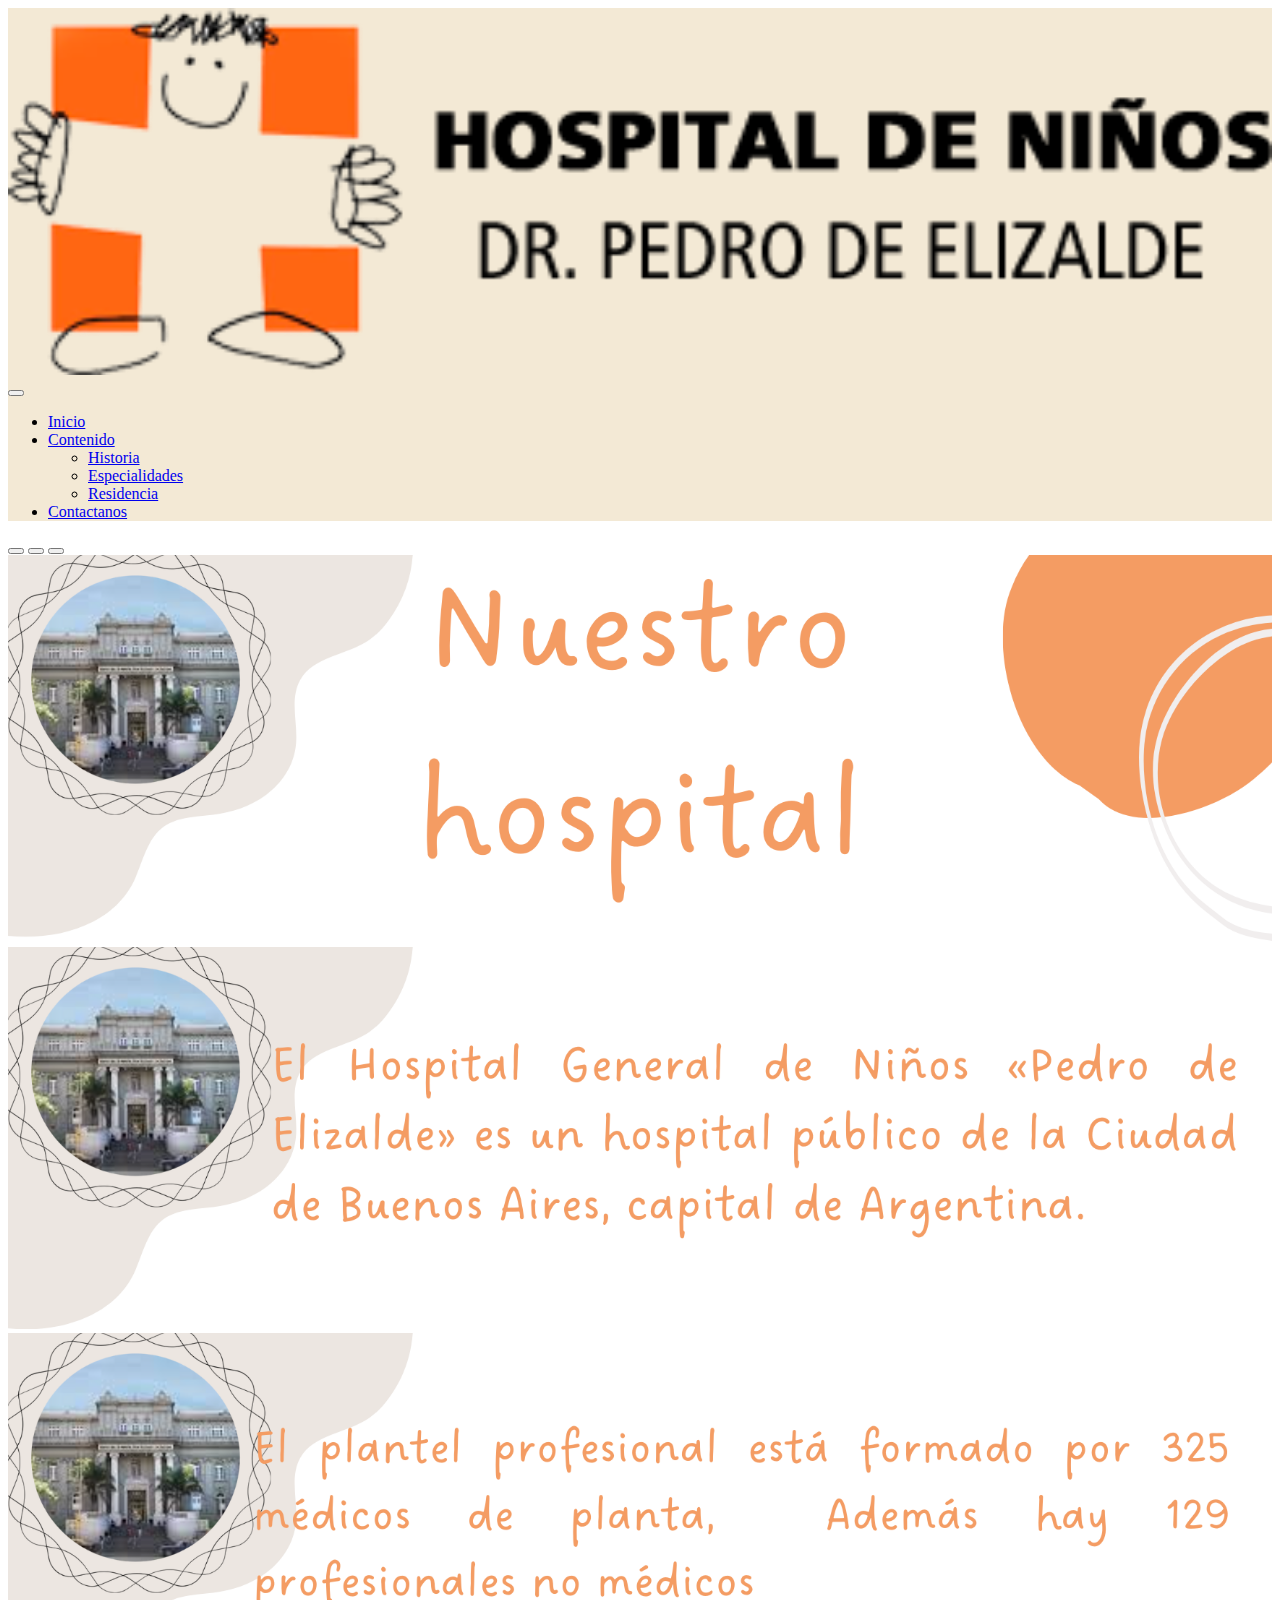
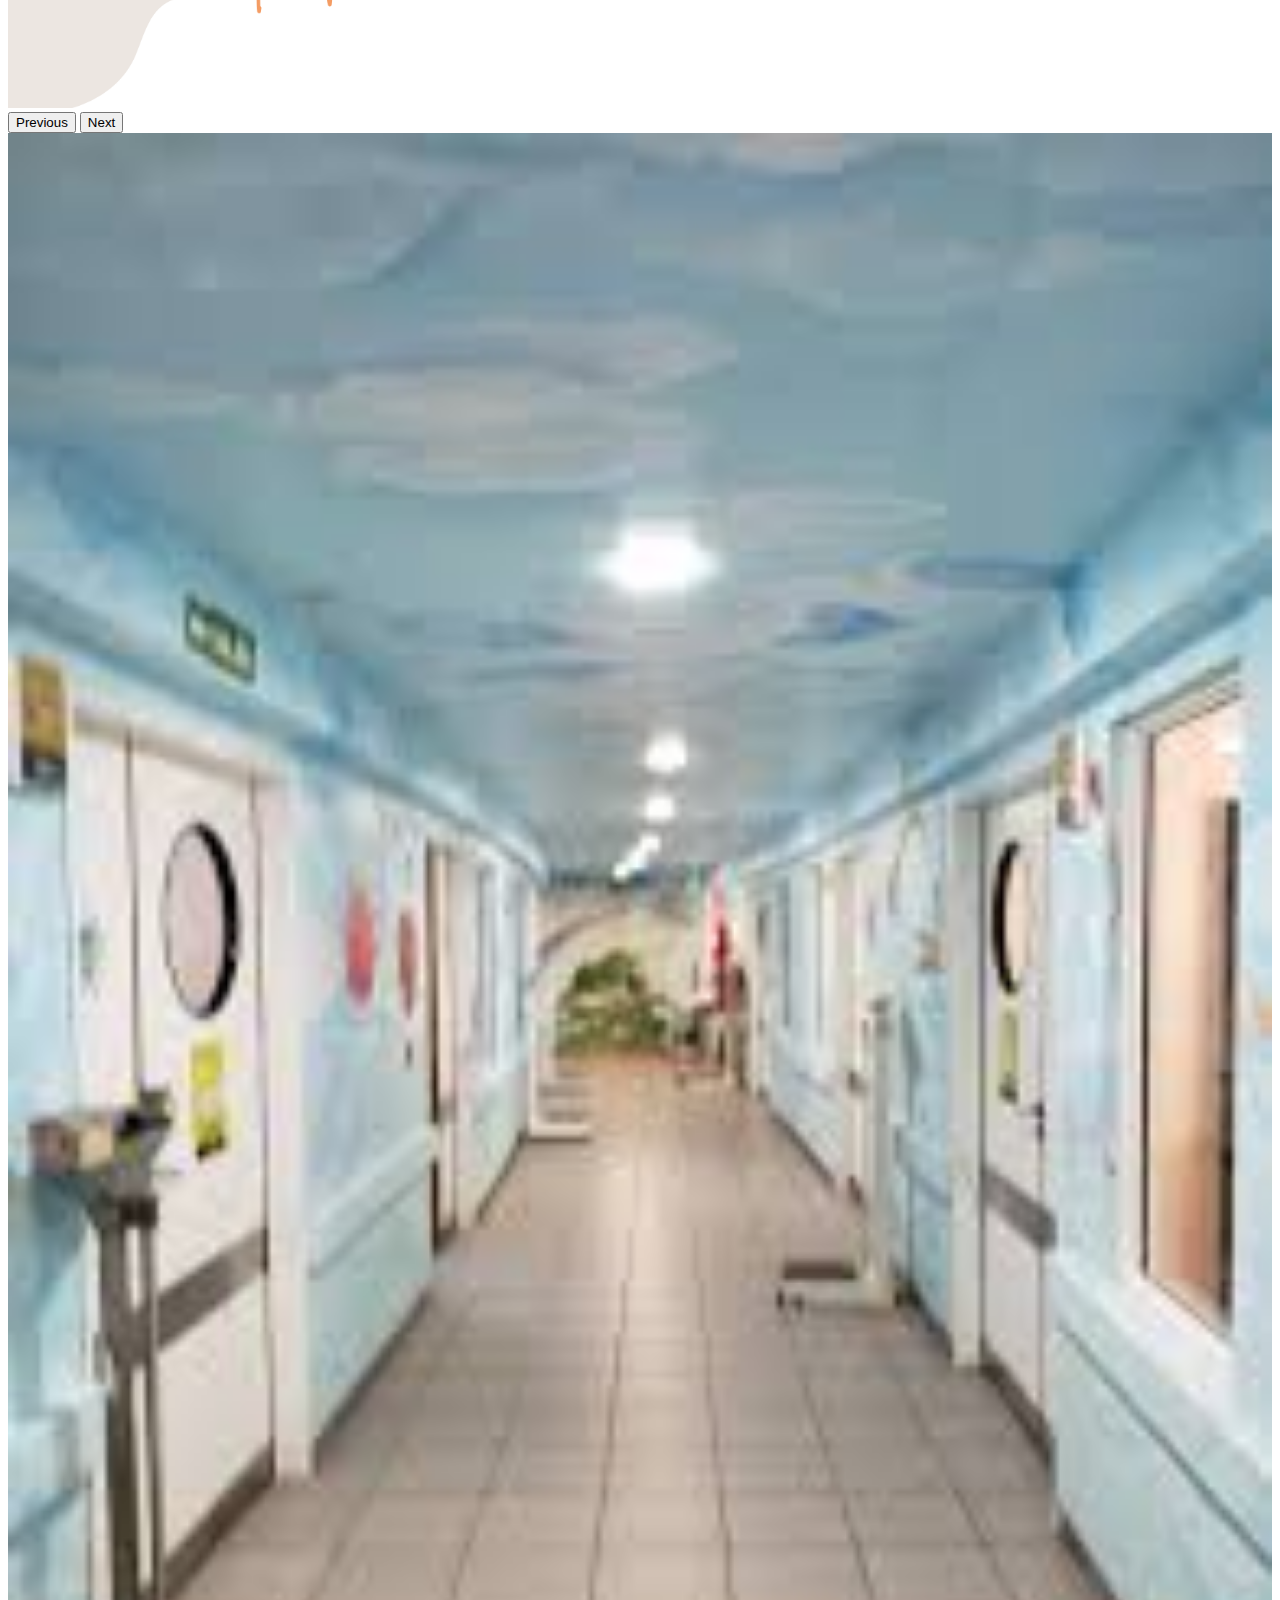
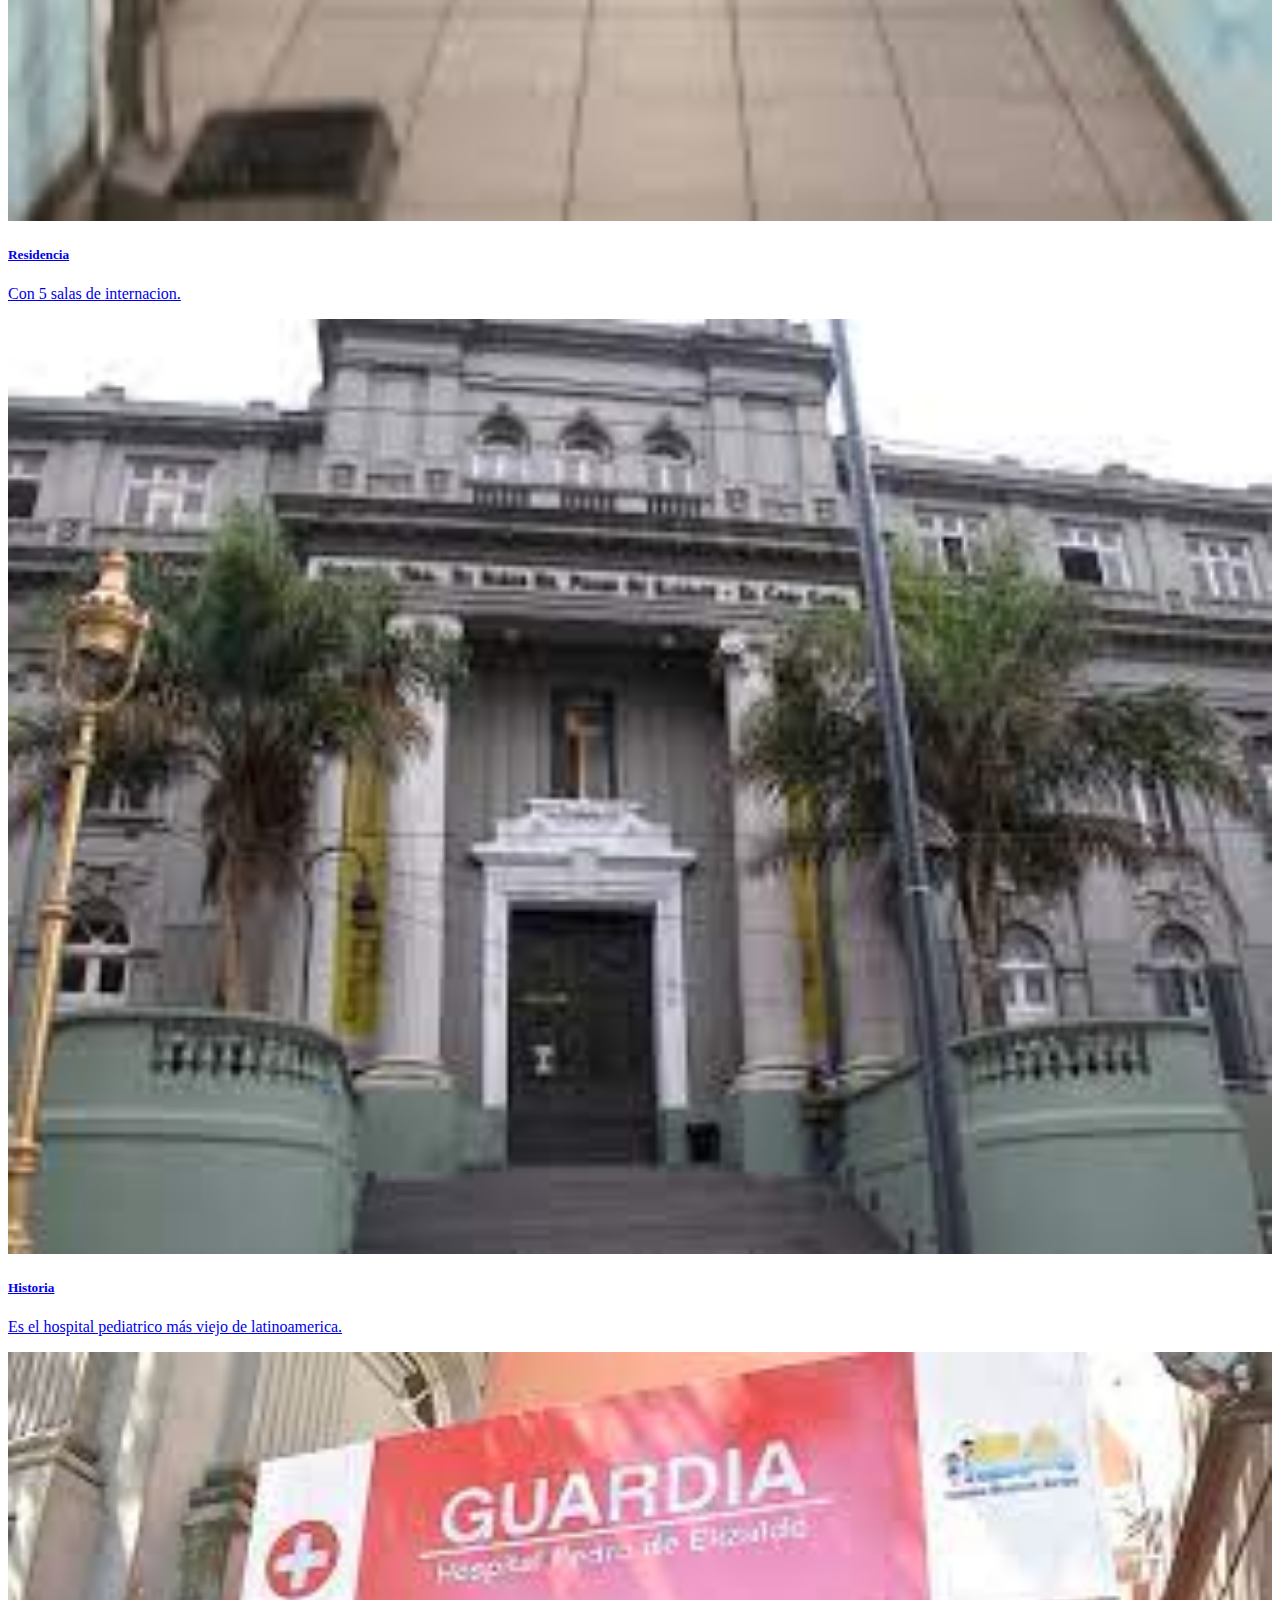
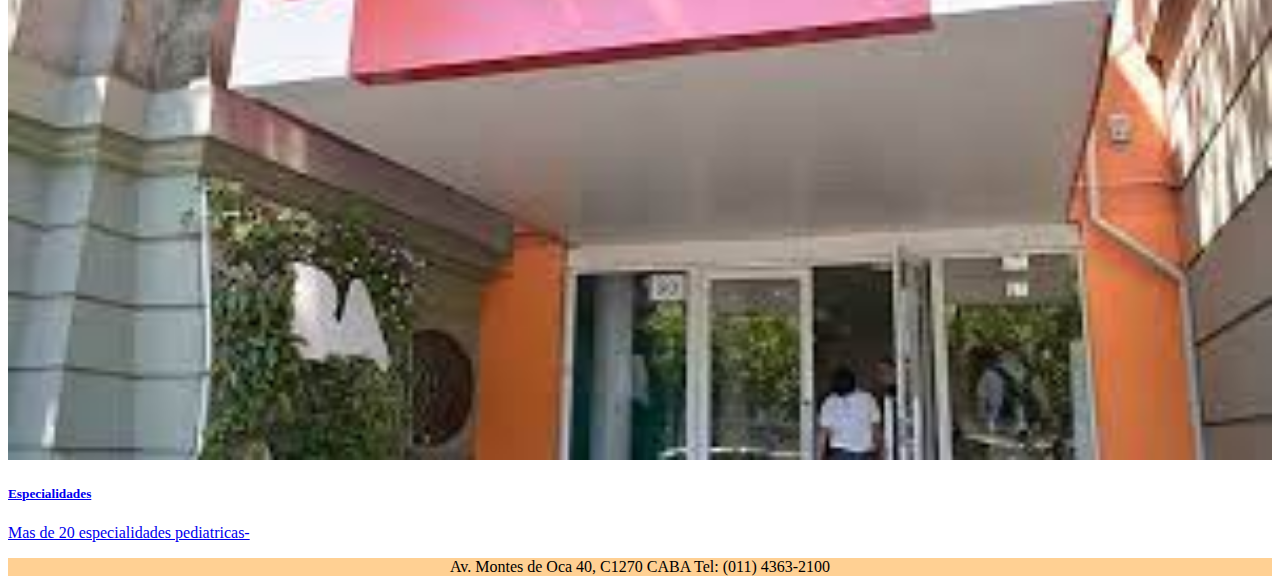
==== index.html @ af949ee3 "subi todo en min" ====
<!DOCTYPE html>
    <html lang="en">
        <head>
            <meta charset="UTF-8">
            <meta http-equiv="X-UA-Compatible" content="IE=edge">
            <meta name="viewport" content="width=device-width, initial-scale=1.0">
            <title>Hospital Elizalde</title>
            <link rel="icon" href="/imagenes/logoHead.jfif">
            <!-- CSS only -->
            <link href="https://cdn.jsdelivr.net/npm/bootstrap@5.2.2/dist/css/bootstrap.min.css" rel="stylesheet" integrity="sha384-Zenh87qX5JnK2Jl0vWa8Ck2rdkQ2Bzep5IDxbcnCeuOxjzrPF/et3URy9Bv1WTRi" crossorigin="anonymous">
            <link href="./styles/style.CSS" rel="stylesheet" type="text/css">
            <link rel="stylesheet" href="https://fonts.googleapis.com/css?family=Montserrat">
            <!-- JavaScript Bundle with Popper -->
            <script src="https://cdn.jsdelivr.net/npm/bootstrap@5.2.2/dist/js/bootstrap.bundle.min.js" integrity="sha384-OERcA2EqjJCMA+/3y+gxIOqMEjwtxJY7qPCqsdltbNJuaOe923+mo//f6V8Qbsw3" crossorigin="anonymous"></script>
        </head>
        <body>
          <header>
            <nav class="navbar navbar-expand-md bg-light py-0">
              <div class="container-fluid">
                <a class="navbar-brand" href="index.html">
                  <img src="./imagenes/logoPagina.png" alt="logo" title="Logo" width="100">
                </a>
                <button class="navbar-toggler navbar-light me-3 collapsed" type="button" data-bs-toggle="collapse" data-bs-target="#navbarTogglerDemo01" aria-controls="navbarTogglerDemo01" aria-expanded="false" aria-label="Toggle navigation">
                  <span class="navbar-toggler-icon"></span>
                </button>
                <div class="navbar-collapse collapse" id="navbarTogglerDemo01">
                  <ul class="navbar-nav me-4 my-2 my-lg-0 ">
                    <li class="nav-item px-2">
                      <a class="nav-link active text-black text-uppercase" aria-current="page" href="index.html">Inicio</a>
                    </li>
                    <li class="nav-item dropdown px-2">
                      <a class="nav-link dropdown-toggle text-black text-uppercase" href="#" role="button" data-bs-toggle="dropdown" aria-expanded="false">Contenido</a>
                      <ul class="dropdown-menu bg-light">
                        <li><a class="dropdown-item text-black text-uppercase bg-light" href="./pages/historia.HTML">Historia</a></li>
                        <li><a class="dropdown-item text-black text-uppercase bg-light" href="./pages/especialidades.HTML">Especialidades</a></li>
                        <li><a class="dropdown-item text-black text-uppercase bg-light" href="./pages/residencias.HTML">Residencia</a></li>
                      </ul>
                    </li>
                    <li class="nav-item px-2">
                      <a class="nav-link bg-light text-black text-uppercase" href="./pages/contacto.HTML">Contactanos</a>
                    </li>
                  </ul>
                </div>
              </div>
            </nav>
          </header>
          <main>
            <section>
              <div id="carouselExampleIndicators" class="carousel carousel-dark slide" data-bs-ride="true">
                <div class="carousel-indicators">
                  <button type="button" data-bs-target="#carouselExampleIndicators" data-bs-slide-to="0" class="" aria-label="Slide 1"></button>
                  <button type="button" data-bs-target="#carouselExampleIndicators" data-bs-slide-to="1" aria-label="Slide 2" class=""></button>
                  <button type="button" data-bs-target="#carouselExampleIndicators" data-bs-slide-to="2" aria-label="Slide 3" class="active" aria-current="true"></button>
                </div>
                <div class="carousel-inner">
                  <div class="carousel-item">
                    <img src="./imagenes/pag1.png" class="d-block vw-100" alt="nuestroHospital" title="pag1">
                  </div>
                  <div class="carousel-item">
                    <img src="./imagenes/pag2.png" class="d-block vw-100" alt="nuestroHospital" title="pag2">
                  </div>
                  <div class="carousel-item active">
                    <img src="./imagenes/pag3.png" class="d-block vw-100" alt="nuestroHospital" title="pag3">
                  </div>
                </div>
                <button class="carousel-control-prev" type="button" data-bs-target="#carouselExampleIndicators" data-bs-slide="prev">
                  <span class="carousel-control-prev-icon" aria-hidden="true"></span>
                  <span class="visually-hidden">Previous</span>
                </button>
                <button class="carousel-control-next" type="button" data-bs-target="#carouselExampleIndicators" data-bs-slide="next">
                  <span class="carousel-control-next-icon" aria-hidden="true"></span>
                  <span class="visually-hidden">Next</span>
                </button>
              </div>
            </section>
            <section class="conteiner">
              <div class="intro row row-cols-1 row-cols-md-3 g-5 mx-0 my-0">
                <div class="col"> 
                  <a href="./pages/residencias.HTML">
                    <div class="card text-bg-dark text-center h-100">
                      <img src="./imagenes/sala.jfif" class="card-img-top" alt="sala" title="sala">
                      <div class="card-body">
                      <h5 class="card-title">Residencia</h5>
                      <p class="card-text bg-dark w-auto">Con 5 salas de internacion.</p>
                      </div>
                    </div>
                  </a>
                </div>
                <div class="col"> 
                  <a href="./pages/historia.HTML">
                    <div class="card text-bg-dark text-center h-100">
                      <img src="./imagenes/puerta.jfif" class="card-img-top" alt="historia" title="historia">
                      <div class="card-body">
                      <h5 class="card-title">Historia</h5>
                      <p class="card-text bg-dark w-auto">Es el hospital pediatrico más viejo de latinoamerica.</p>
                      </div>
                    </div>
                  </a>
                </div>
                <div class="col"> 
                  <a href="./pages/especialidades.HTML">
                    <div class="card text-bg-dark text-center h-100">
                      <img src="./imagenes/guardia.jfif" class="card-img-top" alt="especialidades" title="especialidades">
                      <div class="card-body">
                      <h5 class="card-title">Especialidades</h5>
                      <p class="card-text bg-dark w-auto">Mas de 20 especialidades pediatricas-</p>
                      </div>
                    </div>
                  </a>
                </div>	
              </div>
            </section>
          </main>
          <footer>
            <div>Av. Montes de Oca 40, C1270 CABA  Tel: (011) 4363-2100</div>
        </footer>
        </body>
---- styles/style.CSS ----
nav{
    background-color: rgb(243, 233, 213);
}

img{
    object-fit: cover;
    width:100%;
    height:100%;
  }

  footer{
    background-color:rgba(255, 145, 0, 0.425);;
    text-align: center;
    margin-top: auto;
}  

.articuloHistoria{
    margin: 0px 20px;
    padding: 5px;
    border-radius: 20px;
    border-width: 20px;
    background: rgba(255, 145, 0, 0.096);
}
.articuloResidencia{
    text-align: center;
    margin: 20px;
}
#tabla{
    margin:20px 50px 0 50px;
    text-align: center;
    border-collapse: collapse;
    display: flex;
    justify-content: center;
}
th, tr {
    padding: 15px;
    border-bottom: 1px solid rgba(255, 145, 0, 0.281);
}
th {
    background: rgba(255, 145, 0, 0.281);
}
.formContacto{
    border: 1px solid orange;
    padding: 10px;
    margin: 10px;
    display:flex;
    justify-content: center;
    flex-direction: column;
}
#divForm{
    display: flex;
    justify-content: space-around;
    align-items: center;
}
#patio{
    width:30vw;
    height:20vw;
    margin: 10px;
    border-radius: 30px;
}
.sectionE{
    display: flex;
    justify-content: space-around;
}
.articuloEspecialidades{
    display: flex;
    flex-direction: column;
    margin: 5px;
    background: rgba(255, 145, 0, 0.096);
    border-radius: 25px;
}

h2{
    text-align: center;
    margin: 10px; 
}

h3{
    background:  rgba(255, 145, 0, 0.281);
    border-radius: 25px;
}
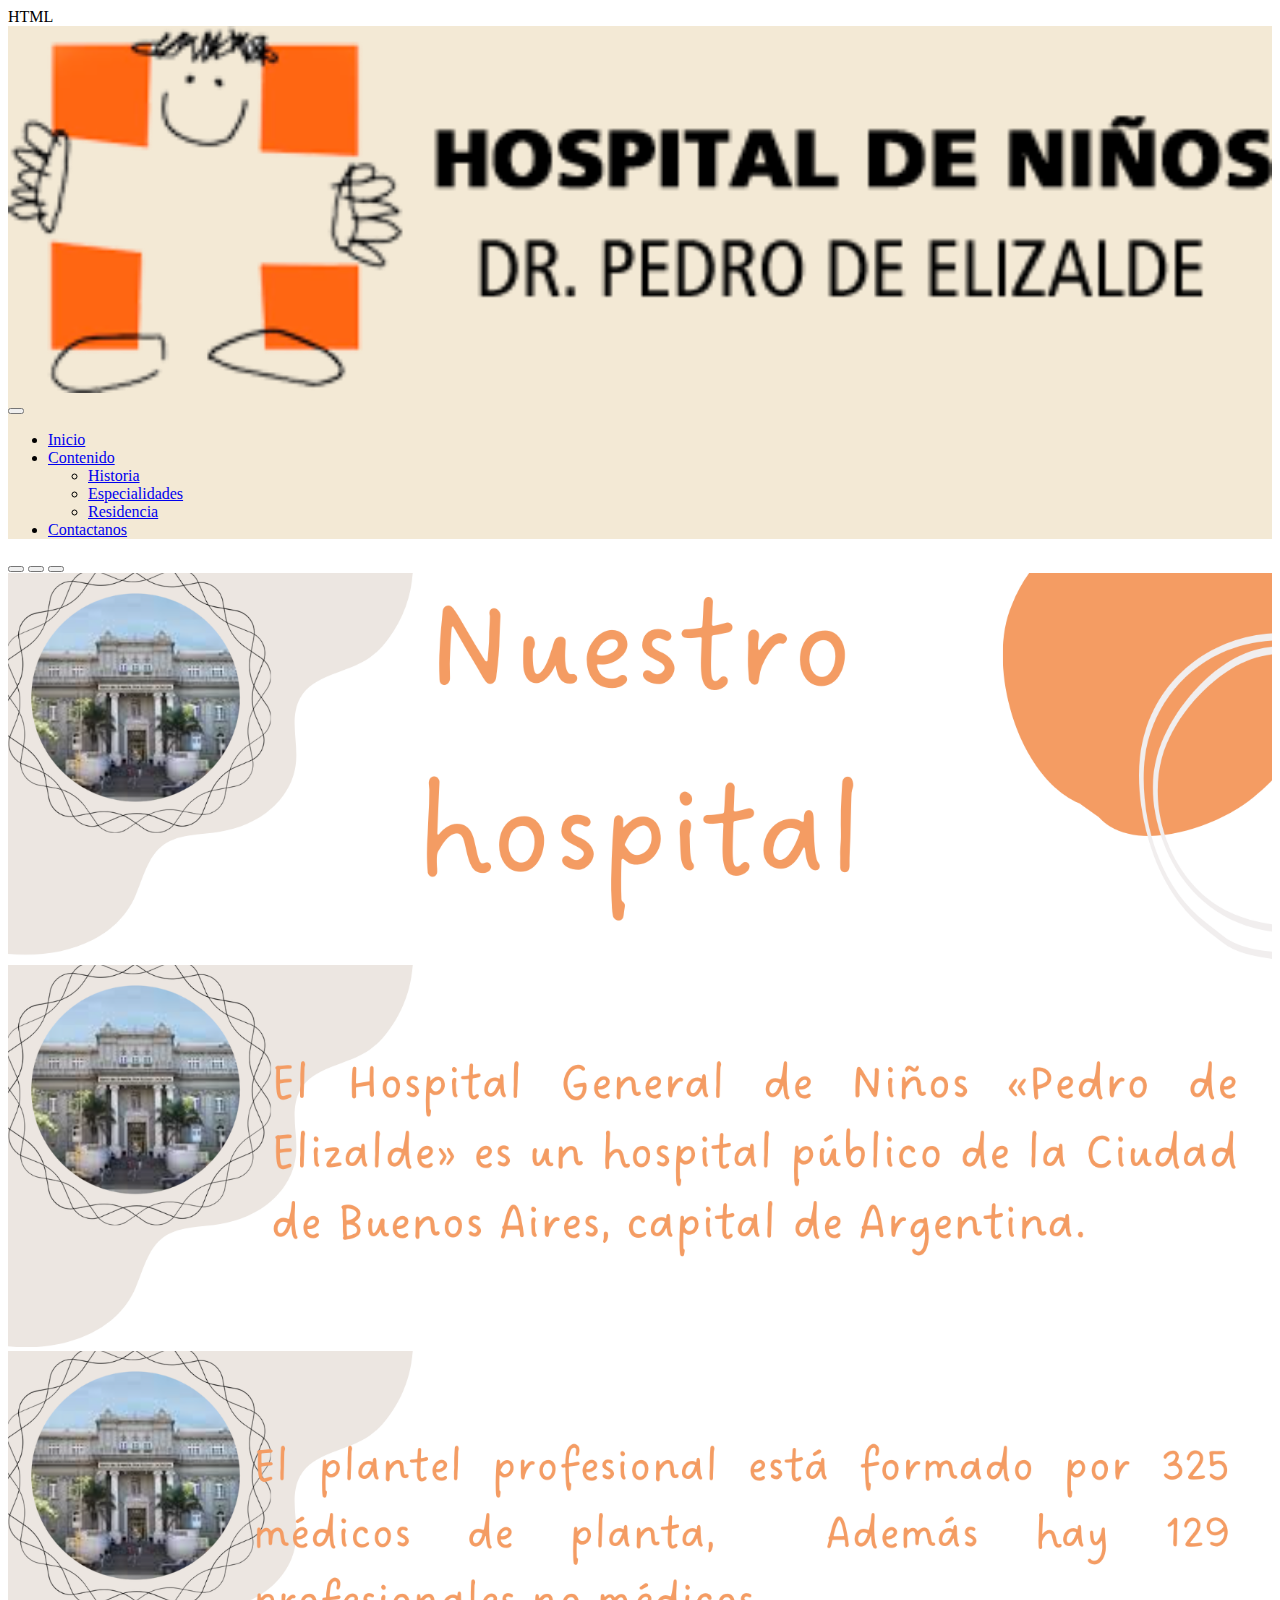
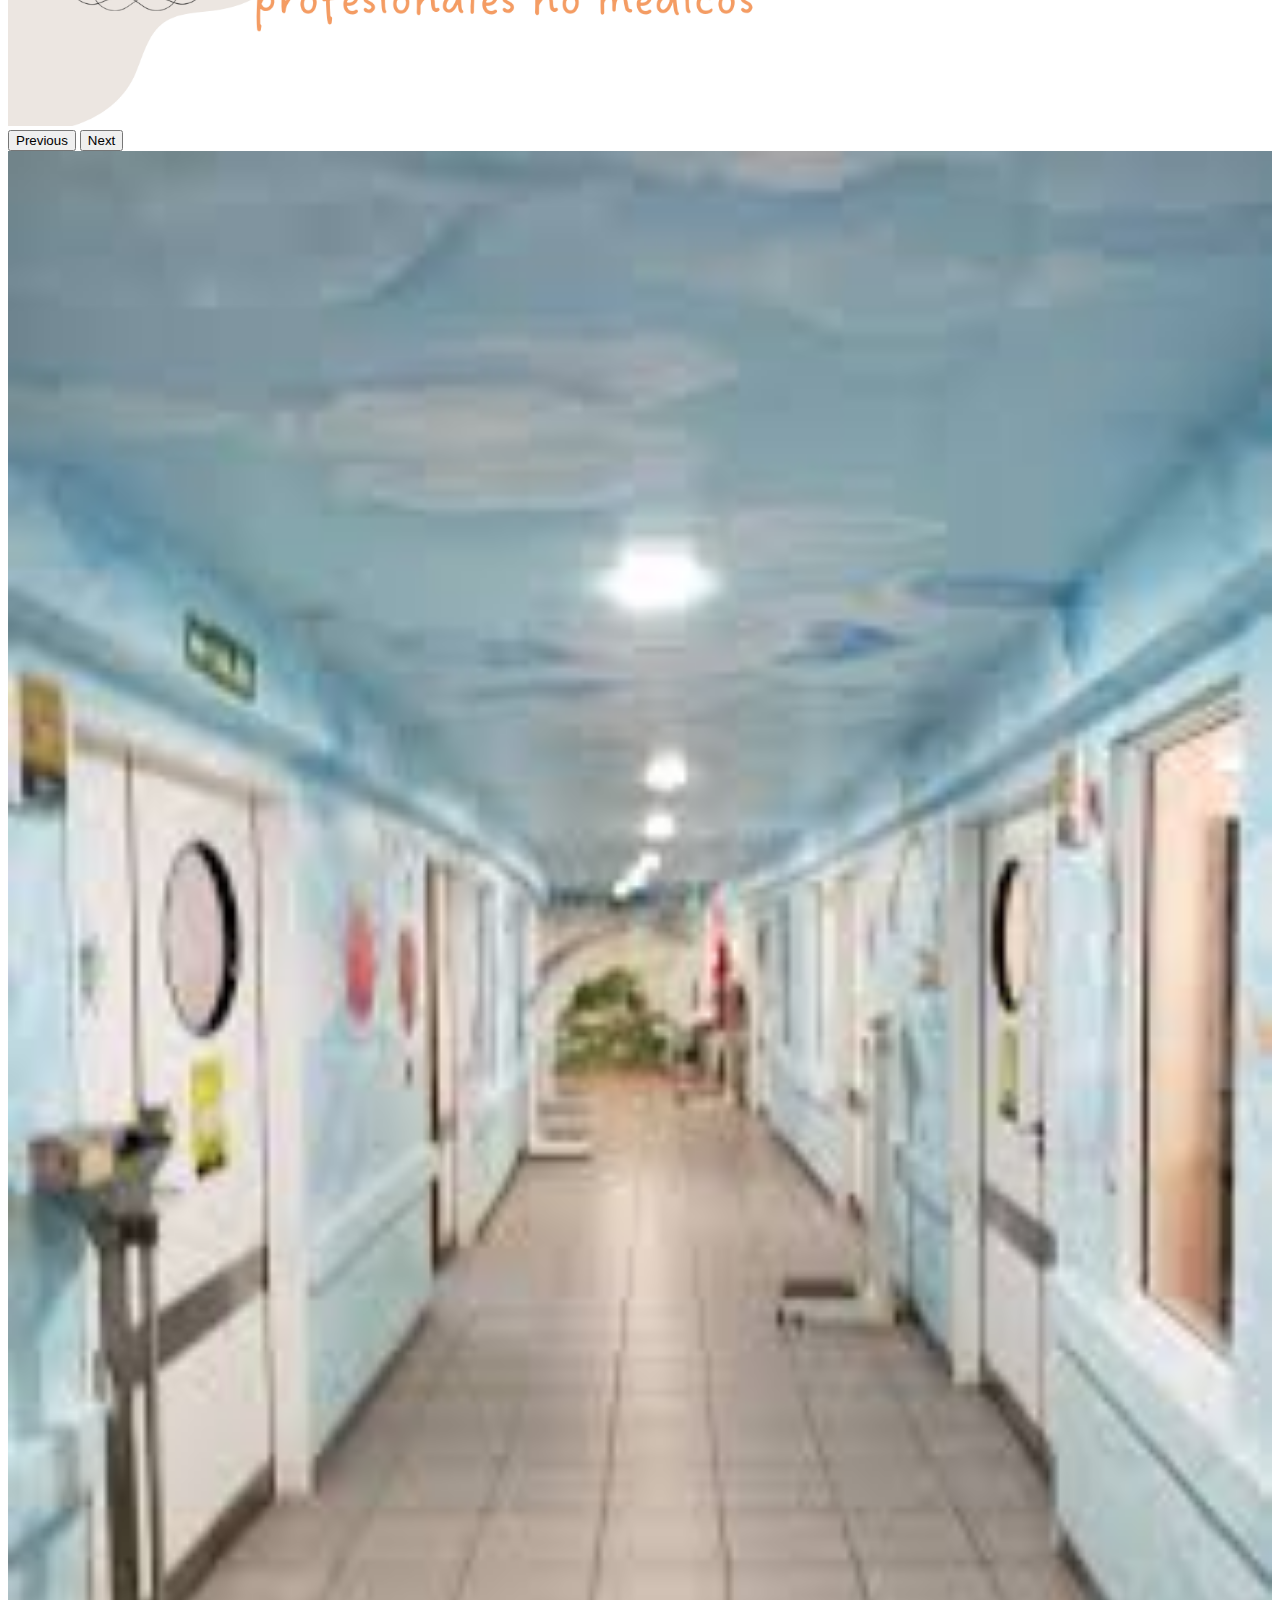
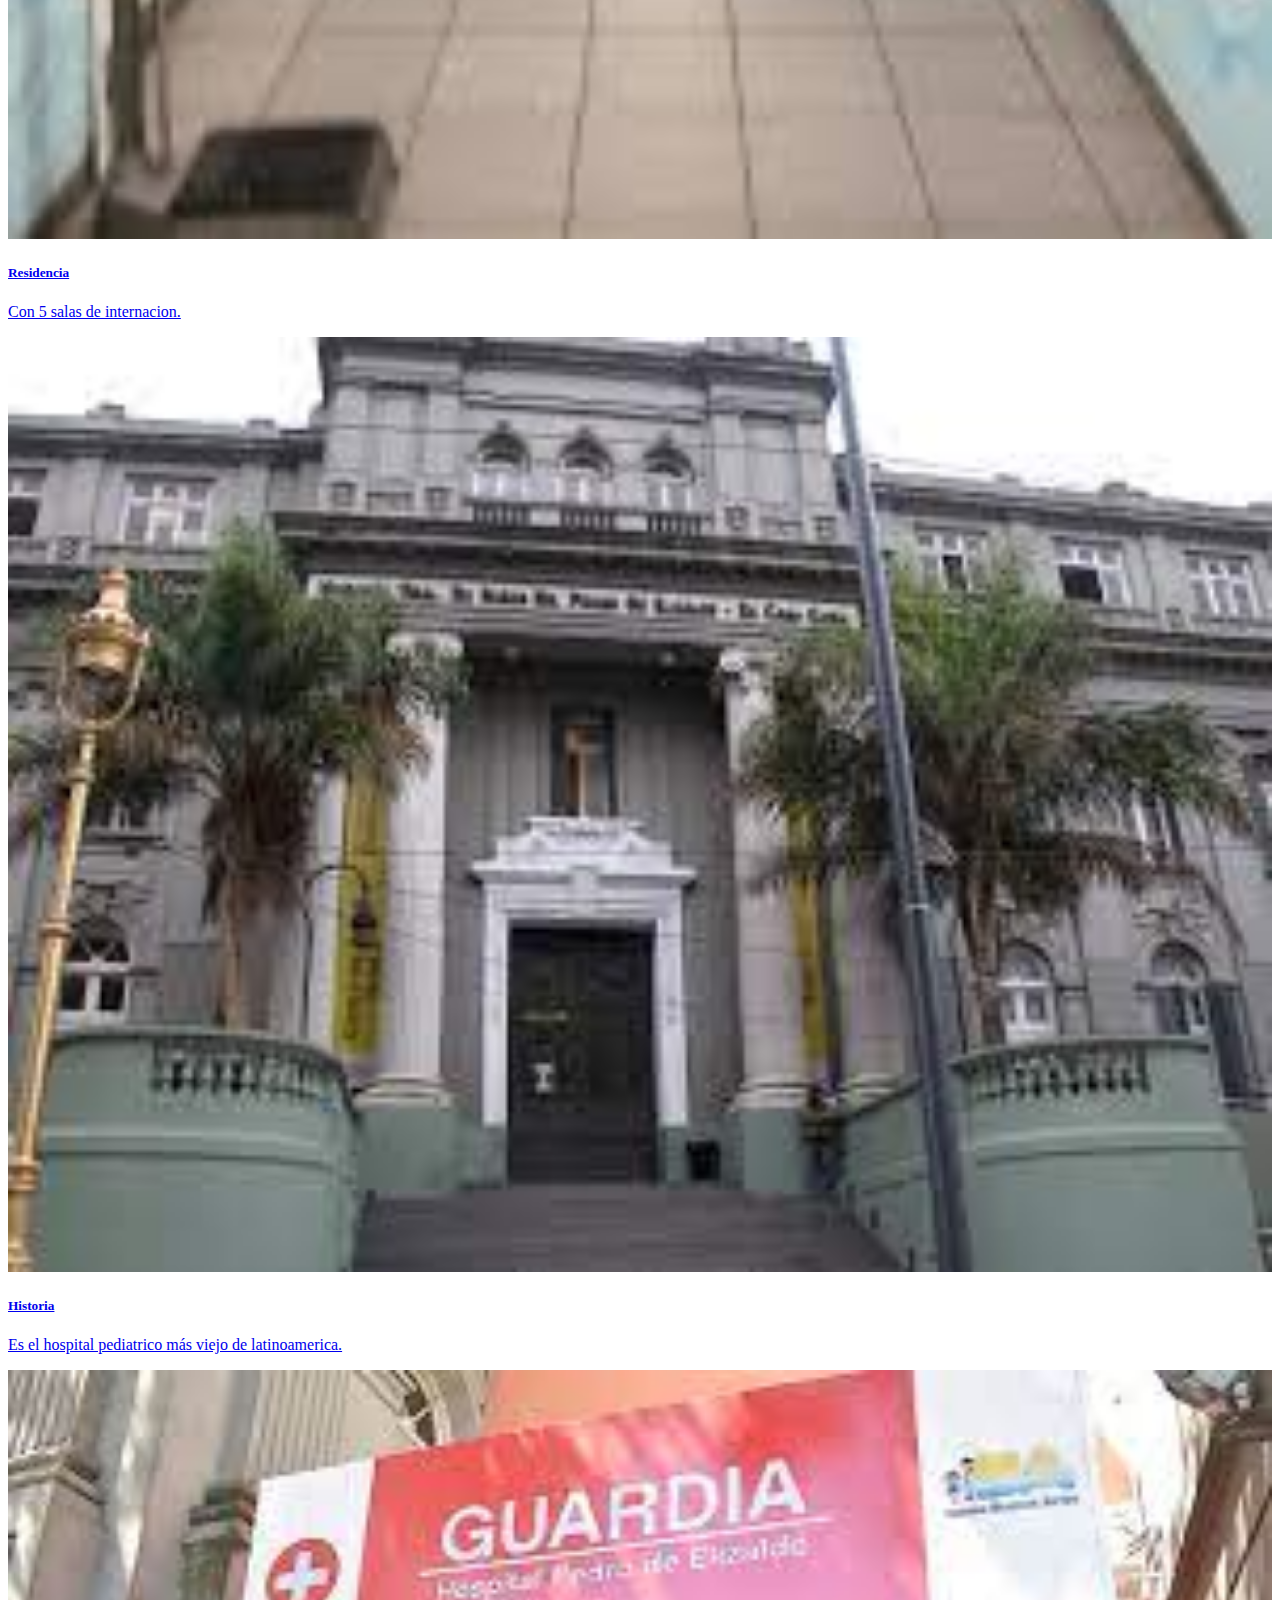
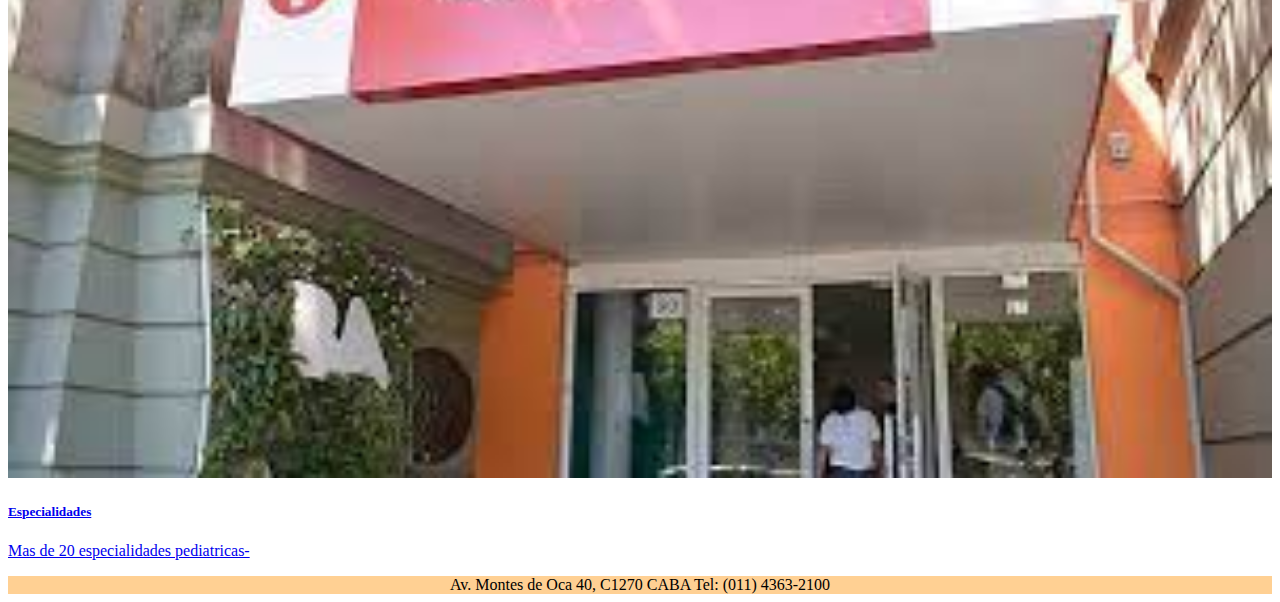
==== commit 1e69597d: "css en min" ====
--- a/index.html
+++ b/index.html
@@ -1,5 +1,5 @@
 <!DOCTYPE html>
-    <html lang="en">
+    <html lang="en">HTML
         <head>
             <meta charset="UTF-8">
             <meta http-equiv="X-UA-Compatible" content="IE=edge">
@@ -8,7 +8,7 @@
             <link rel="icon" href="/imagenes/logoHead.jfif">
             <!-- CSS only -->
             <link href="https://cdn.jsdelivr.net/npm/bootstrap@5.2.2/dist/css/bootstrap.min.css" rel="stylesheet" integrity="sha384-Zenh87qX5JnK2Jl0vWa8Ck2rdkQ2Bzep5IDxbcnCeuOxjzrPF/et3URy9Bv1WTRi" crossorigin="anonymous">
-            <link href="./styles/style.CSS" rel="stylesheet" type="text/css">
+            <link href="./styles/style.css" rel="stylesheet" type="text/css">
             <link rel="stylesheet" href="https://fonts.googleapis.com/css?family=Montserrat">
             <!-- JavaScript Bundle with Popper -->
             <script src="https://cdn.jsdelivr.net/npm/bootstrap@5.2.2/dist/js/bootstrap.bundle.min.js" integrity="sha384-OERcA2EqjJCMA+/3y+gxIOqMEjwtxJY7qPCqsdltbNJuaOe923+mo//f6V8Qbsw3" crossorigin="anonymous"></script>
@@ -31,13 +31,13 @@
                     <li class="nav-item dropdown px-2">
                       <a class="nav-link dropdown-toggle text-black text-uppercase" href="#" role="button" data-bs-toggle="dropdown" aria-expanded="false">Contenido</a>
                       <ul class="dropdown-menu bg-light">
-                        <li><a class="dropdown-item text-black text-uppercase bg-light" href="./pages/historia.HTML">Historia</a></li>
-                        <li><a class="dropdown-item text-black text-uppercase bg-light" href="./pages/especialidades.HTML">Especialidades</a></li>
-                        <li><a class="dropdown-item text-black text-uppercase bg-light" href="./pages/residencias.HTML">Residencia</a></li>
+                        <li><a class="dropdown-item text-black text-uppercase bg-light" href="./pages/historia.html">Historia</a></li>
+                        <li><a class="dropdown-item text-black text-uppercase bg-light" href="./pages/especialidades.html">Especialidades</a></li>
+                        <li><a class="dropdown-item text-black text-uppercase bg-light" href="./pages/residencias.html">Residencia</a></li>
                       </ul>
                     </li>
                     <li class="nav-item px-2">
-                      <a class="nav-link bg-light text-black text-uppercase" href="./pages/contacto.HTML">Contactanos</a>
+                      <a class="nav-link bg-light text-black text-uppercase" href="./pages/contacto.html">Contactanos</a>
                     </li>
                   </ul>
                 </div>
@@ -76,7 +76,7 @@
             <section class="conteiner">
               <div class="intro row row-cols-1 row-cols-md-3 g-5 mx-0 my-0">
                 <div class="col"> 
-                  <a href="./pages/residencias.HTML">
+                  <a href="./pages/residencias.html">
                     <div class="card text-bg-dark text-center h-100">
                       <img src="./imagenes/sala.jfif" class="card-img-top" alt="sala" title="sala">
                       <div class="card-body">
@@ -87,7 +87,7 @@
                   </a>
                 </div>
                 <div class="col"> 
-                  <a href="./pages/historia.HTML">
+                  <a href="./pages/historia.html">
                     <div class="card text-bg-dark text-center h-100">
                       <img src="./imagenes/puerta.jfif" class="card-img-top" alt="historia" title="historia">
                       <div class="card-body">
@@ -98,7 +98,7 @@
                   </a>
                 </div>
                 <div class="col"> 
-                  <a href="./pages/especialidades.HTML">
+                  <a href="./pages/especialidades.html">
                     <div class="card text-bg-dark text-center h-100">
                       <img src="./imagenes/guardia.jfif" class="card-img-top" alt="especialidades" title="especialidades">
                       <div class="card-body">
--- a/styles/style.css
+++ b/styles/style.css
@@ -0,0 +1,81 @@
+nav{
+    background-color: rgb(243, 233, 213);
+}
+
+img{
+    object-fit: cover;
+    width:100%;
+    height:100%;
+  }
+
+  footer{
+    background-color:rgba(255, 145, 0, 0.425);;
+    text-align: center;
+    margin-top: auto;
+}  
+
+.articuloHistoria{
+    margin: 0px 20px;
+    padding: 5px;
+    border-radius: 20px;
+    border-width: 20px;
+    background: rgba(255, 145, 0, 0.096);
+}
+.articuloResidencia{
+    text-align: center;
+    margin: 20px;
+}
+#tabla{
+    margin:20px 50px 0 50px;
+    text-align: center;
+    border-collapse: collapse;
+    display: flex;
+    justify-content: center;
+}
+th, tr {
+    padding: 15px;
+    border-bottom: 1px solid rgba(255, 145, 0, 0.281);
+}
+th {
+    background: rgba(255, 145, 0, 0.281);
+}
+.formContacto{
+    border: 1px solid orange;
+    padding: 10px;
+    margin: 10px;
+    display:flex;
+    justify-content: center;
+    flex-direction: column;
+}
+#divForm{
+    display: flex;
+    justify-content: space-around;
+    align-items: center;
+}
+#patio{
+    width:30vw;
+    height:20vw;
+    margin: 10px;
+    border-radius: 30px;
+}
+.sectionE{
+    display: flex;
+    justify-content: space-around;
+}
+.articuloEspecialidades{
+    display: flex;
+    flex-direction: column;
+    margin: 5px;
+    background: rgba(255, 145, 0, 0.096);
+    border-radius: 25px;
+}
+
+h2{
+    text-align: center;
+    margin: 10px; 
+}
+
+h3{
+    background:  rgba(255, 145, 0, 0.281);
+    border-radius: 25px;
+}
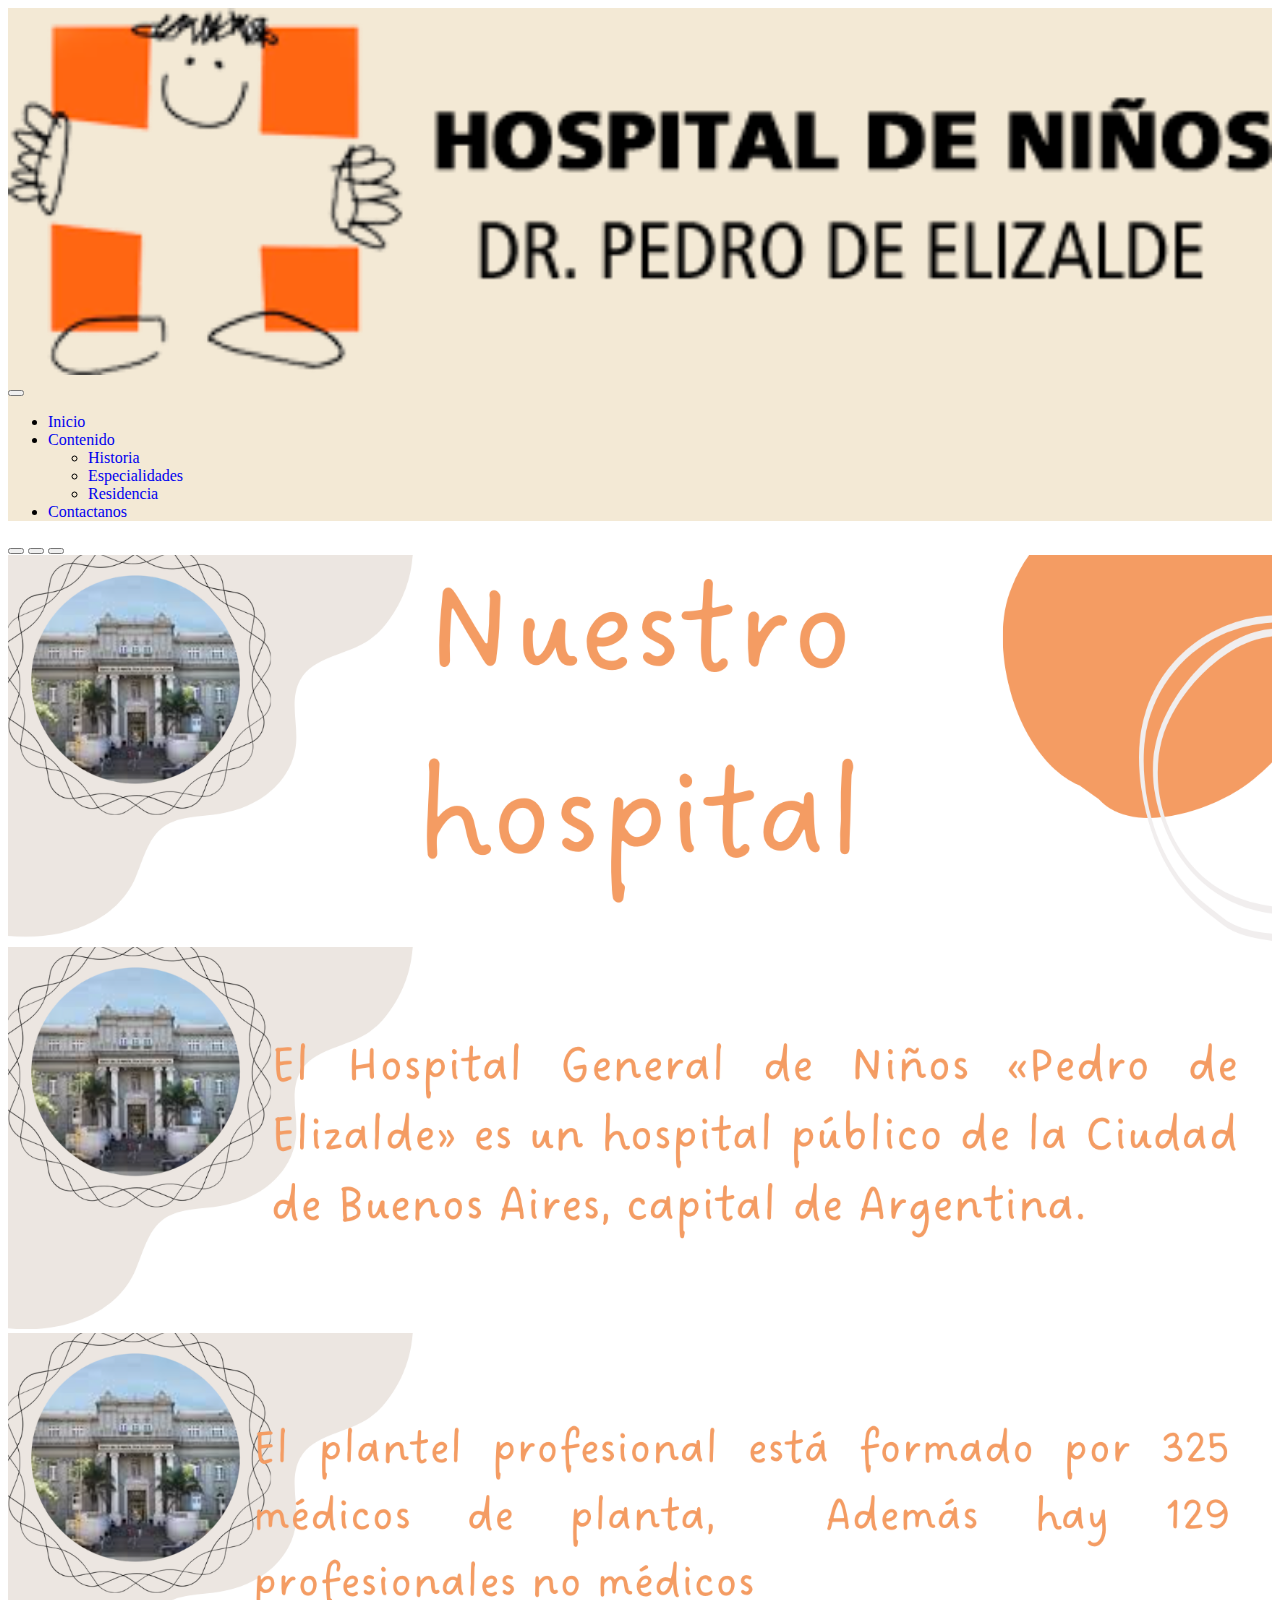
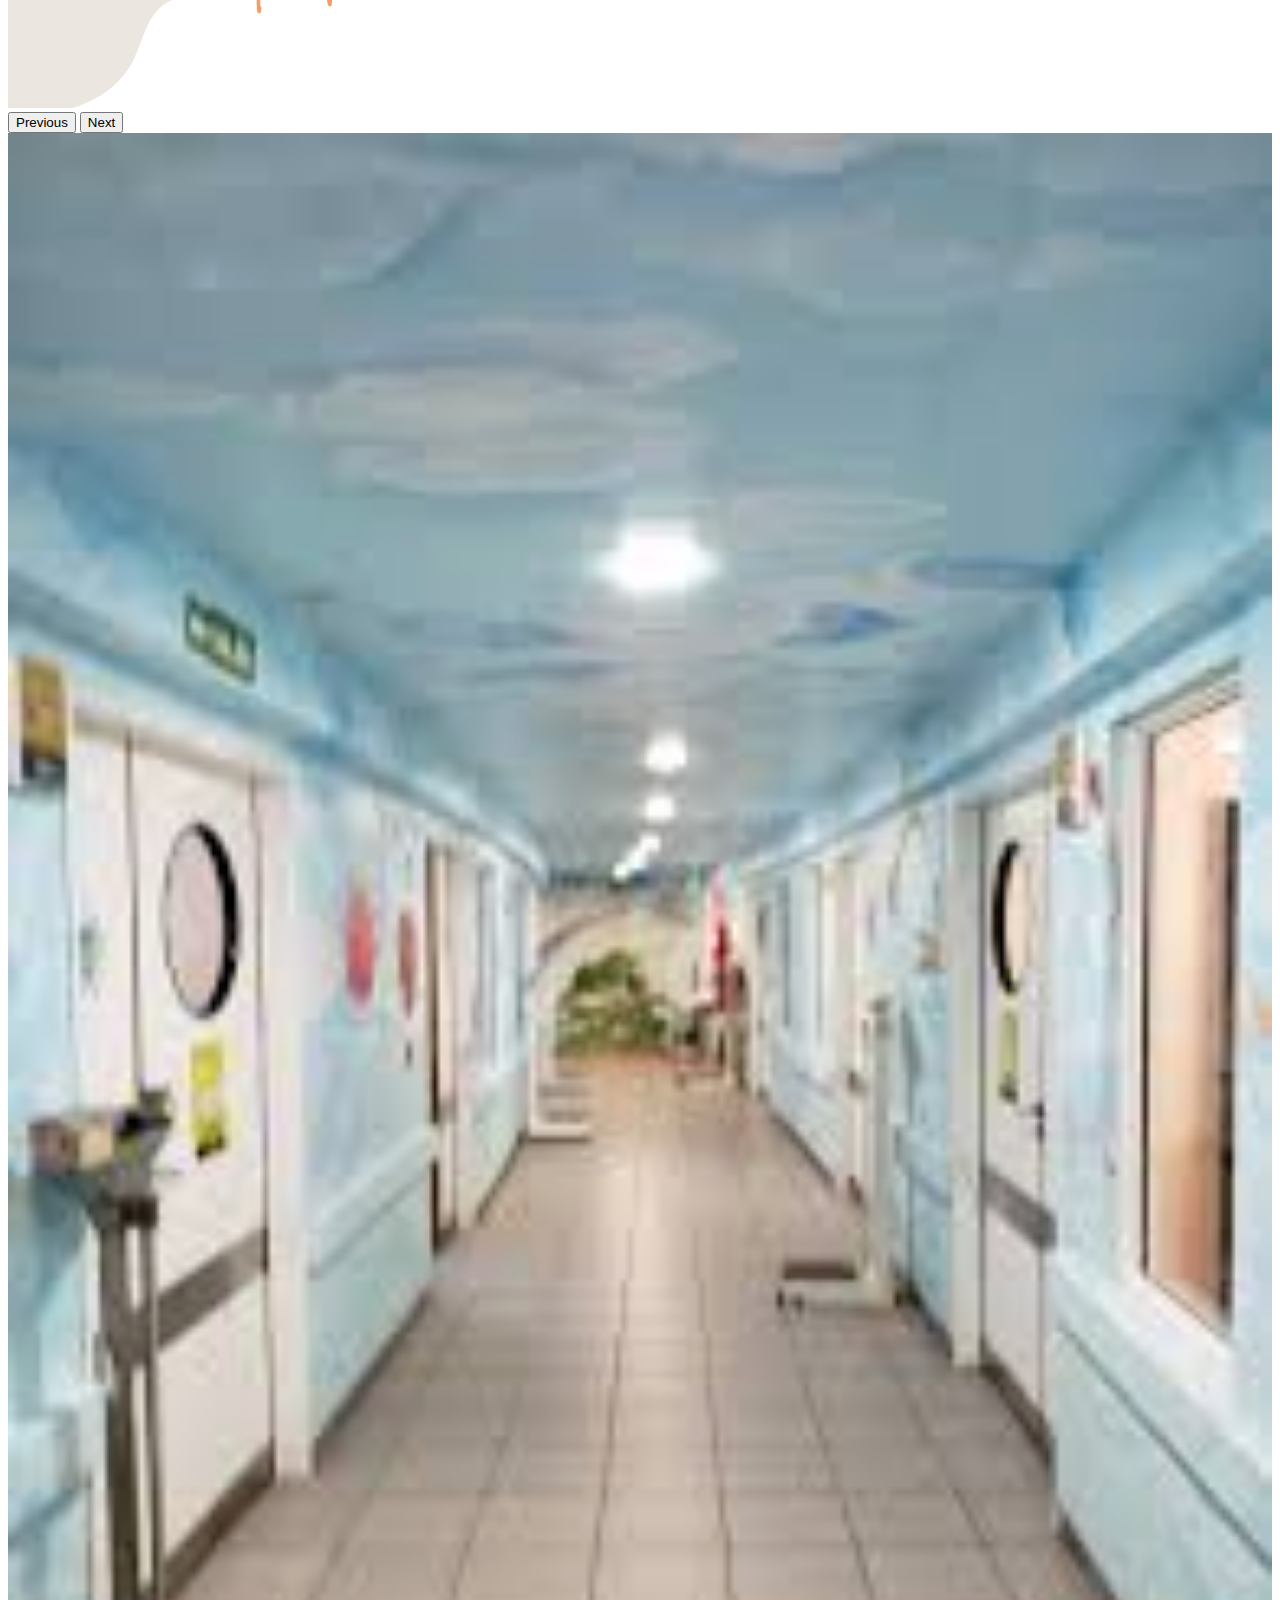
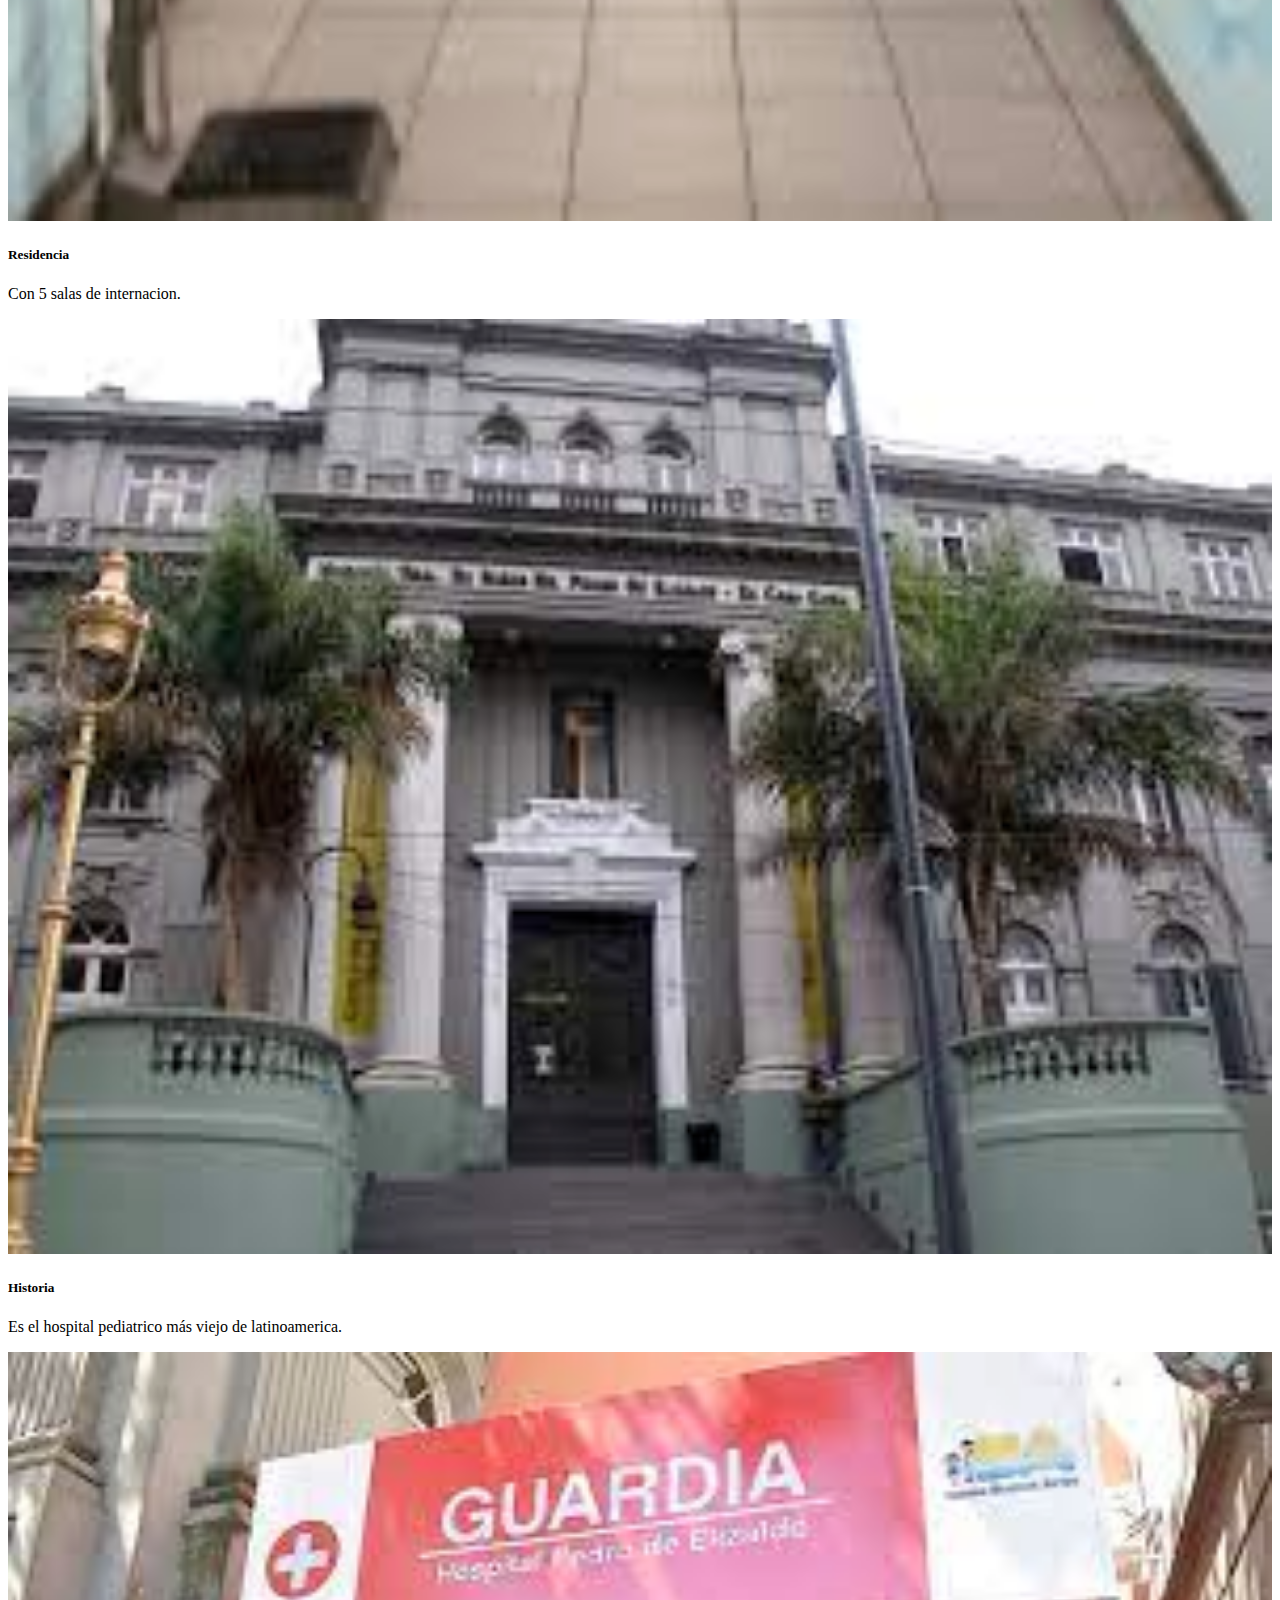
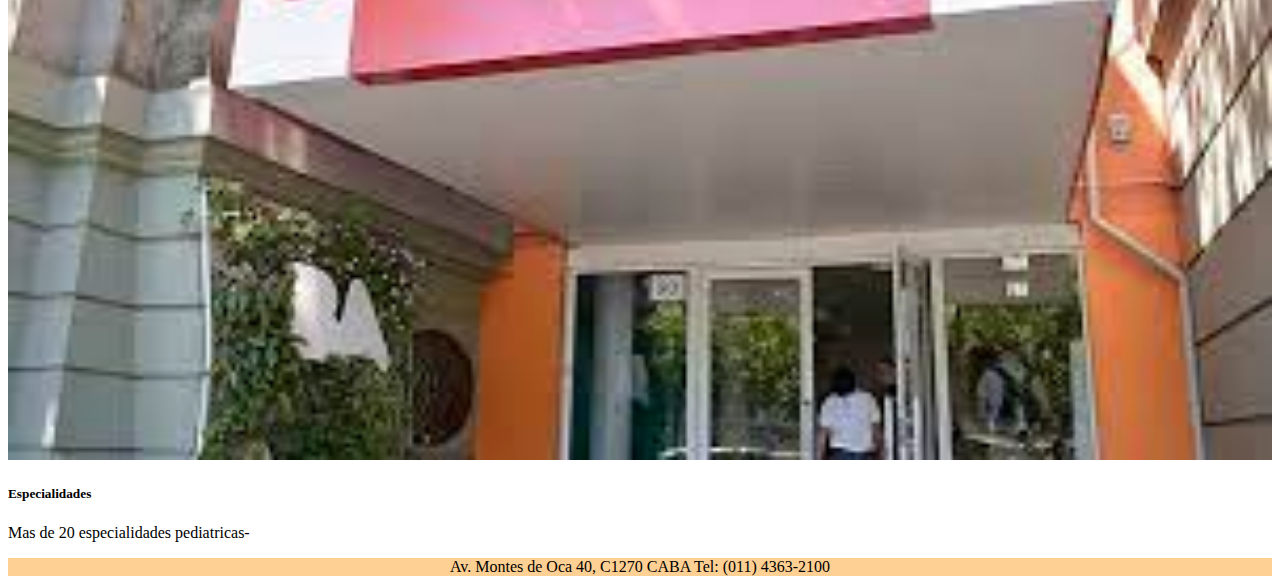
==== commit 70531f36: "Subida con sass" ====
--- a/index.html
+++ b/index.html
@@ -1,14 +1,16 @@
 <!DOCTYPE html>
-    <html lang="en">HTML
+    <html lang="en">
         <head>
             <meta charset="UTF-8">
             <meta http-equiv="X-UA-Compatible" content="IE=edge">
             <meta name="viewport" content="width=device-width, initial-scale=1.0">
+            <meta name="description" content="Hospital General de niños Pedro de Elizalde (ex Casa Cuna)">
+            <meta name="keywords" content="hospital, niños, residencia, pediatria, HGNPE, Casa cuna">
             <title>Hospital Elizalde</title>
-            <link rel="icon" href="/imagenes/logoHead.jfif">
+            <link rel="icon" href="./imagenes/logoHead.png">
             <!-- CSS only -->
             <link href="https://cdn.jsdelivr.net/npm/bootstrap@5.2.2/dist/css/bootstrap.min.css" rel="stylesheet" integrity="sha384-Zenh87qX5JnK2Jl0vWa8Ck2rdkQ2Bzep5IDxbcnCeuOxjzrPF/et3URy9Bv1WTRi" crossorigin="anonymous">
-            <link href="./styles/style.css" rel="stylesheet" type="text/css">
+            <link href="./css/style.css" rel="stylesheet" type="text/css">
             <link rel="stylesheet" href="https://fonts.googleapis.com/css?family=Montserrat">
             <!-- JavaScript Bundle with Popper -->
             <script src="https://cdn.jsdelivr.net/npm/bootstrap@5.2.2/dist/js/bootstrap.bundle.min.js" integrity="sha384-OERcA2EqjJCMA+/3y+gxIOqMEjwtxJY7qPCqsdltbNJuaOe923+mo//f6V8Qbsw3" crossorigin="anonymous"></script>
@@ -18,7 +20,7 @@
             <nav class="navbar navbar-expand-md bg-light py-0">
               <div class="container-fluid">
                 <a class="navbar-brand" href="index.html">
-                  <img src="./imagenes/logoPagina.png" alt="logo" title="Logo" width="100">
+                  <img src="./imagenes/logoPagina.png" alt="Niño Cruz" title="Logo" width="100">
                 </a>
                 <button class="navbar-toggler navbar-light me-3 collapsed" type="button" data-bs-toggle="collapse" data-bs-target="#navbarTogglerDemo01" aria-controls="navbarTogglerDemo01" aria-expanded="false" aria-label="Toggle navigation">
                   <span class="navbar-toggler-icon"></span>
@@ -54,13 +56,13 @@
                 </div>
                 <div class="carousel-inner">
                   <div class="carousel-item">
-                    <img src="./imagenes/pag1.png" class="d-block vw-100" alt="nuestroHospital" title="pag1">
+                    <img src="./imagenes/pag1.png" class="d-block vw-100" alt="Nuestro Hospital" title="pag1">
                   </div>
                   <div class="carousel-item">
-                    <img src="./imagenes/pag2.png" class="d-block vw-100" alt="nuestroHospital" title="pag2">
+                    <img src="./imagenes/pag2.png" class="d-block vw-100" alt="El HGNPE es un Htal pediatrico de CABA" title="pag2">
                   </div>
                   <div class="carousel-item active">
-                    <img src="./imagenes/pag3.png" class="d-block vw-100" alt="nuestroHospital" title="pag3">
+                    <img src="./imagenes/pag3.png" class="d-block vw-100" alt="Cuenta con mas de 500 profecionales en el area de salud." title="pag3">
                   </div>
                 </div>
                 <button class="carousel-control-prev" type="button" data-bs-target="#carouselExampleIndicators" data-bs-slide="prev">
@@ -77,33 +79,33 @@
               <div class="intro row row-cols-1 row-cols-md-3 g-5 mx-0 my-0">
                 <div class="col"> 
                   <a href="./pages/residencias.html">
-                    <div class="card text-bg-dark text-center h-100">
-                      <img src="./imagenes/sala.jfif" class="card-img-top" alt="sala" title="sala">
+                    <div class="card text-center h-100 articuloindex">
+                      <img src="./imagenes/sala.png" class="card-img-top" alt="Cuenta con residencia pediatrica." title="sala">
                       <div class="card-body">
                       <h5 class="card-title">Residencia</h5>
-                      <p class="card-text bg-dark w-auto">Con 5 salas de internacion.</p>
+                      <p class="card-text w-auto">Con 5 salas de internacion.</p>
                       </div>
                     </div>
                   </a>
                 </div>
                 <div class="col"> 
                   <a href="./pages/historia.html">
-                    <div class="card text-bg-dark text-center h-100">
-                      <img src="./imagenes/puerta.jfif" class="card-img-top" alt="historia" title="historia">
+                    <div class="card text-center h-100 articuloindex">
+                      <img src="./imagenes/puerta.png" class="card-img-top" alt="Historia del hospital" title="historia">
                       <div class="card-body">
                       <h5 class="card-title">Historia</h5>
-                      <p class="card-text bg-dark w-auto">Es el hospital pediatrico más viejo de latinoamerica.</p>
+                      <p class="card-text w-auto">Es el hospital pediatrico más viejo de latinoamerica.</p>
                       </div>
                     </div>
                   </a>
                 </div>
                 <div class="col"> 
                   <a href="./pages/especialidades.html">
-                    <div class="card text-bg-dark text-center h-100">
-                      <img src="./imagenes/guardia.jfif" class="card-img-top" alt="especialidades" title="especialidades">
+                    <div class="card text-center h-100 articuloindex">
+                      <img src="./imagenes/guardia.png" class="card-img-top" alt="Cuenta con distintas especialidades" title="especialidades">
                       <div class="card-body">
                       <h5 class="card-title">Especialidades</h5>
-                      <p class="card-text bg-dark w-auto">Mas de 20 especialidades pediatricas-</p>
+                      <p class="card-text w-auto">Mas de 20 especialidades pediatricas-</p>
                       </div>
                     </div>
                   </a>
--- a/css/style.css
+++ b/css/style.css
@@ -0,0 +1,122 @@
+nav {
+  background-color: rgb(243, 233, 213);
+}
+
+h2 {
+  text-align: center;
+  margin: 10px;
+}
+
+h3 {
+  background: rgba(255, 145, 0, 0.281);
+  border-radius: 25px;
+}
+
+a {
+  text-decoration: none;
+}
+
+footer {
+  background-color: rgba(255, 145, 0, 0.425);
+  text-align: center;
+  margin-top: auto;
+}
+
+#tabla {
+  margin: 20px 50px 0 50px;
+  text-align: center;
+  border-collapse: collapse;
+  display: flex;
+  justify-content: center;
+}
+
+th, tr {
+  padding: 15px;
+  border-bottom: 1px solid rgba(255, 145, 0, 0.281);
+}
+th:hover, tr:hover {
+  background-color: rgba(255, 145, 0, 0.425);
+}
+
+th {
+  background: rgba(255, 145, 0, 0.281);
+}
+
+.articuloHistoria {
+  margin: 5px 20px;
+  padding: 5px;
+  border-radius: 20px;
+  border-width: 20px;
+  background: rgba(255, 145, 0, 0.281);
+}
+
+.articuloResidencia {
+  text-align: center;
+  margin: 20px;
+}
+
+.sectionE {
+  display: flex;
+  justify-content: space-around;
+}
+
+.articuloEspecialidades {
+  display: flex;
+  flex-direction: column;
+  margin: 5px;
+  background: rgba(255, 145, 0, 0.281);
+  border-radius: 25px;
+}
+
+.ah:nth-child(1) {
+  animation-delay: 0.4s;
+}
+
+.ah:nth-child(2) {
+  animation-delay: 0.8s;
+}
+
+.ah:nth-child(3) {
+  animation-delay: 1.2s;
+}
+
+.ah:nth-child(4) {
+  animation-delay: 1.6s;
+}
+
+.articuloindex {
+  color: black;
+}
+.articuloindex:hover {
+  background-color: rgba(255, 145, 0, 0.425);
+}
+
+.formContacto {
+  border: 1px solid rgba(255, 145, 0, 0.281);
+  padding: 10px;
+  margin: 10px;
+  display: flex;
+  justify-content: center;
+  flex-direction: column;
+}
+
+#divForm {
+  display: flex;
+  justify-content: space-around;
+  align-items: center;
+}
+
+#patio {
+  width: 30vw;
+  height: 20vw;
+  margin: 10px;
+  border-radius: 30px;
+}
+
+img {
+  object-fit: cover;
+  width: 100%;
+  height: 100%;
+}
+
+/*# sourceMappingURL=style.css.map */
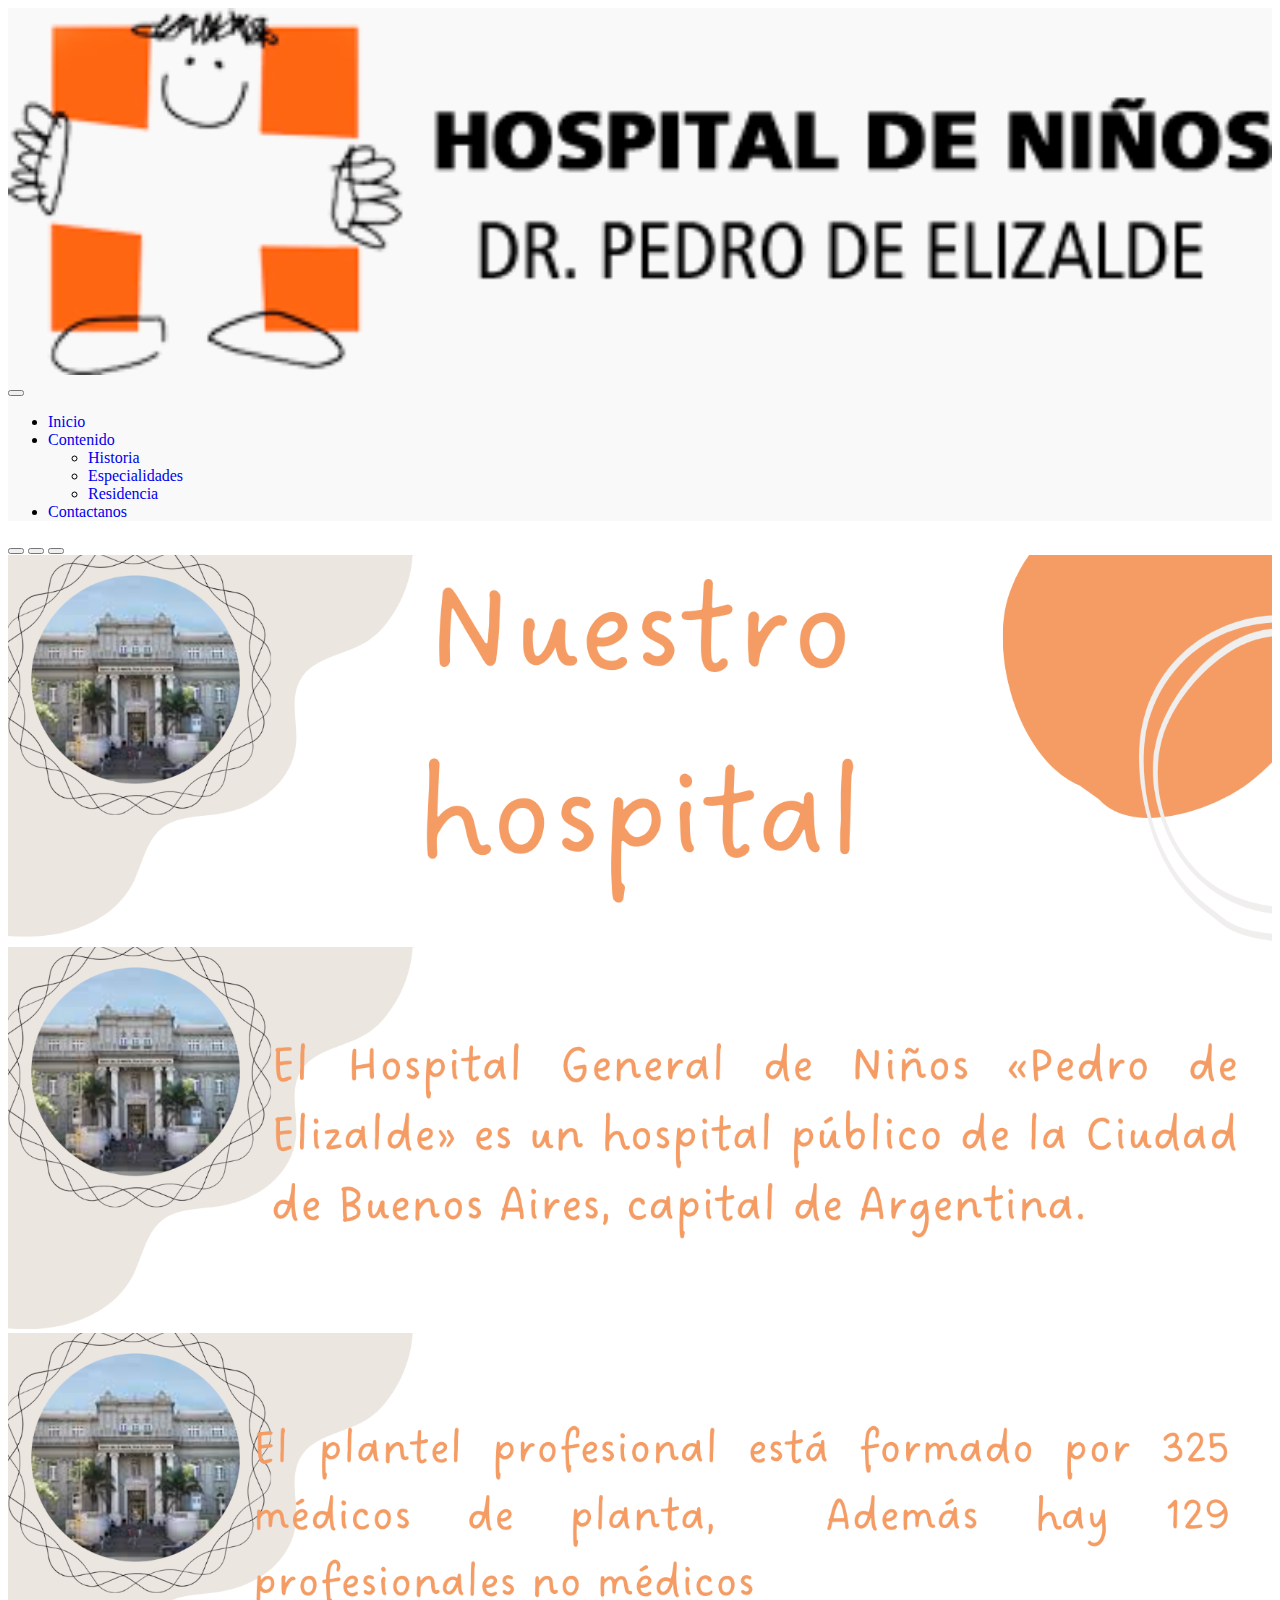
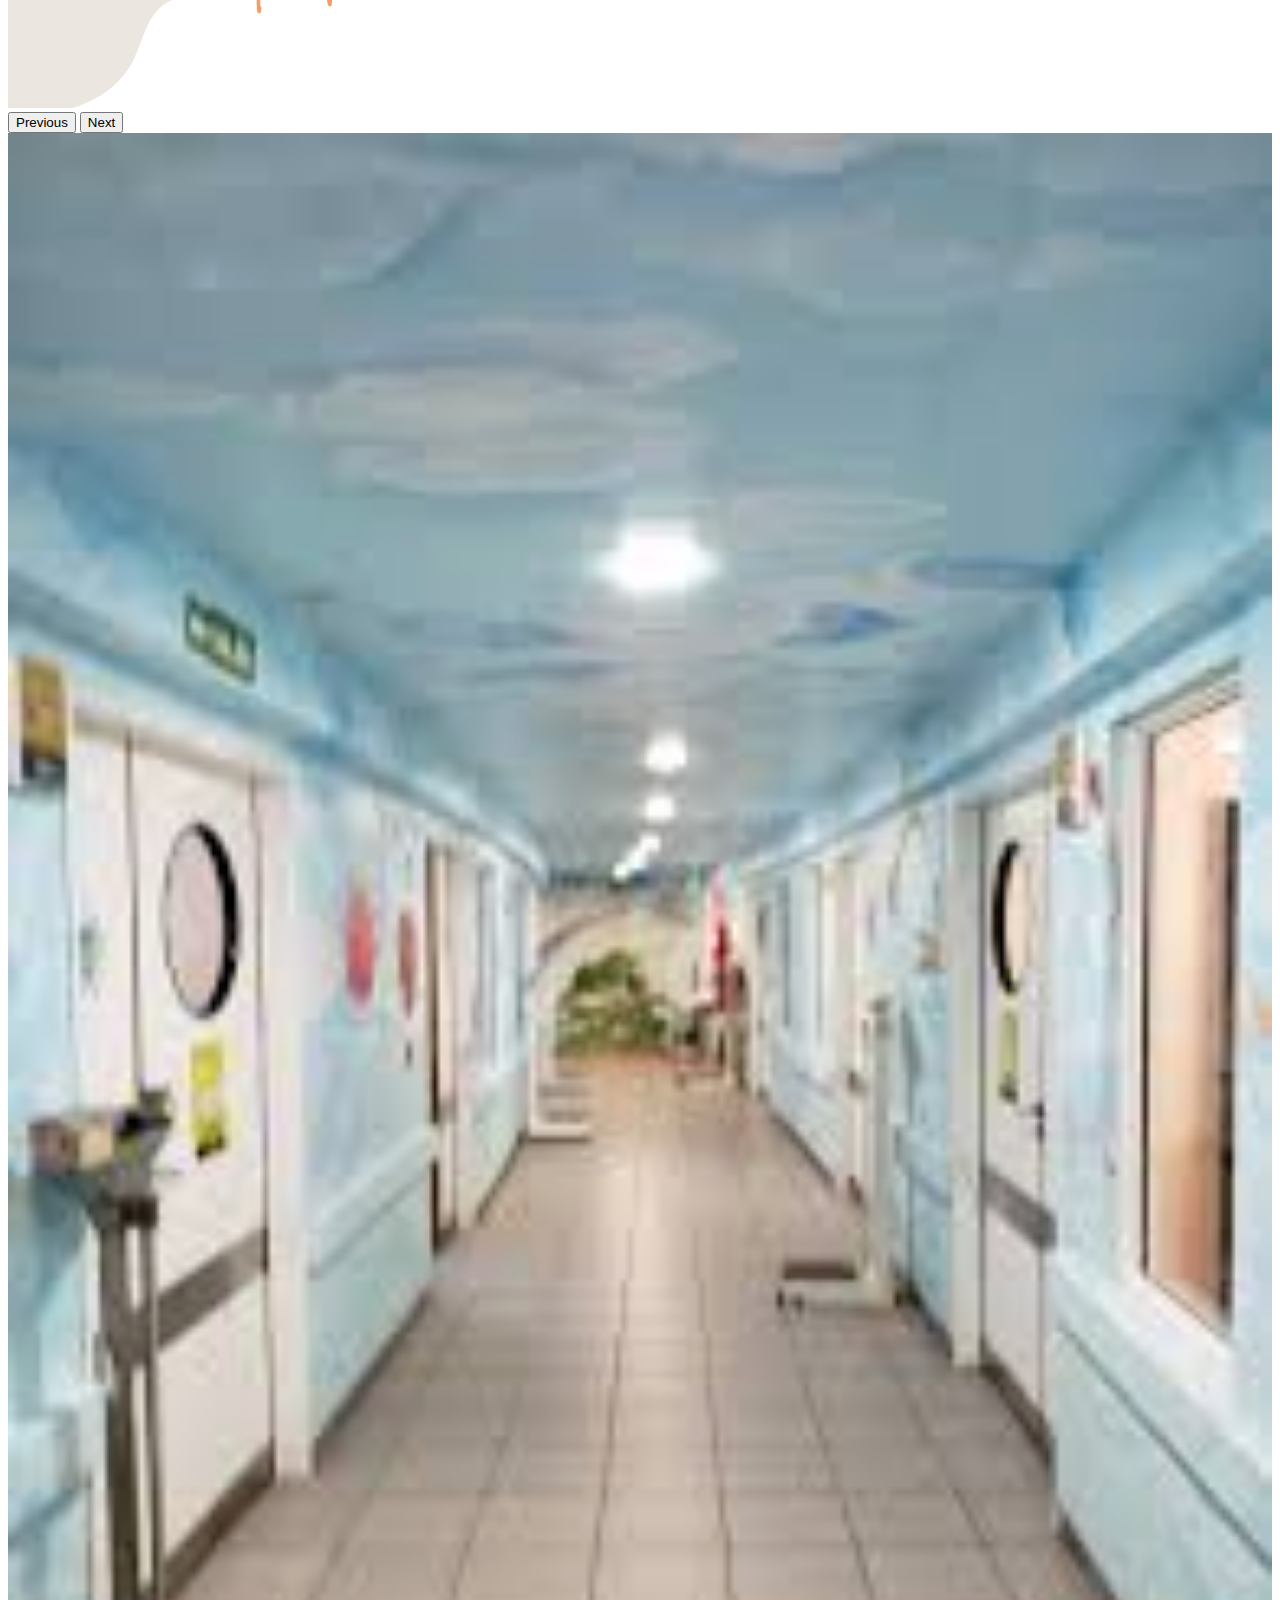
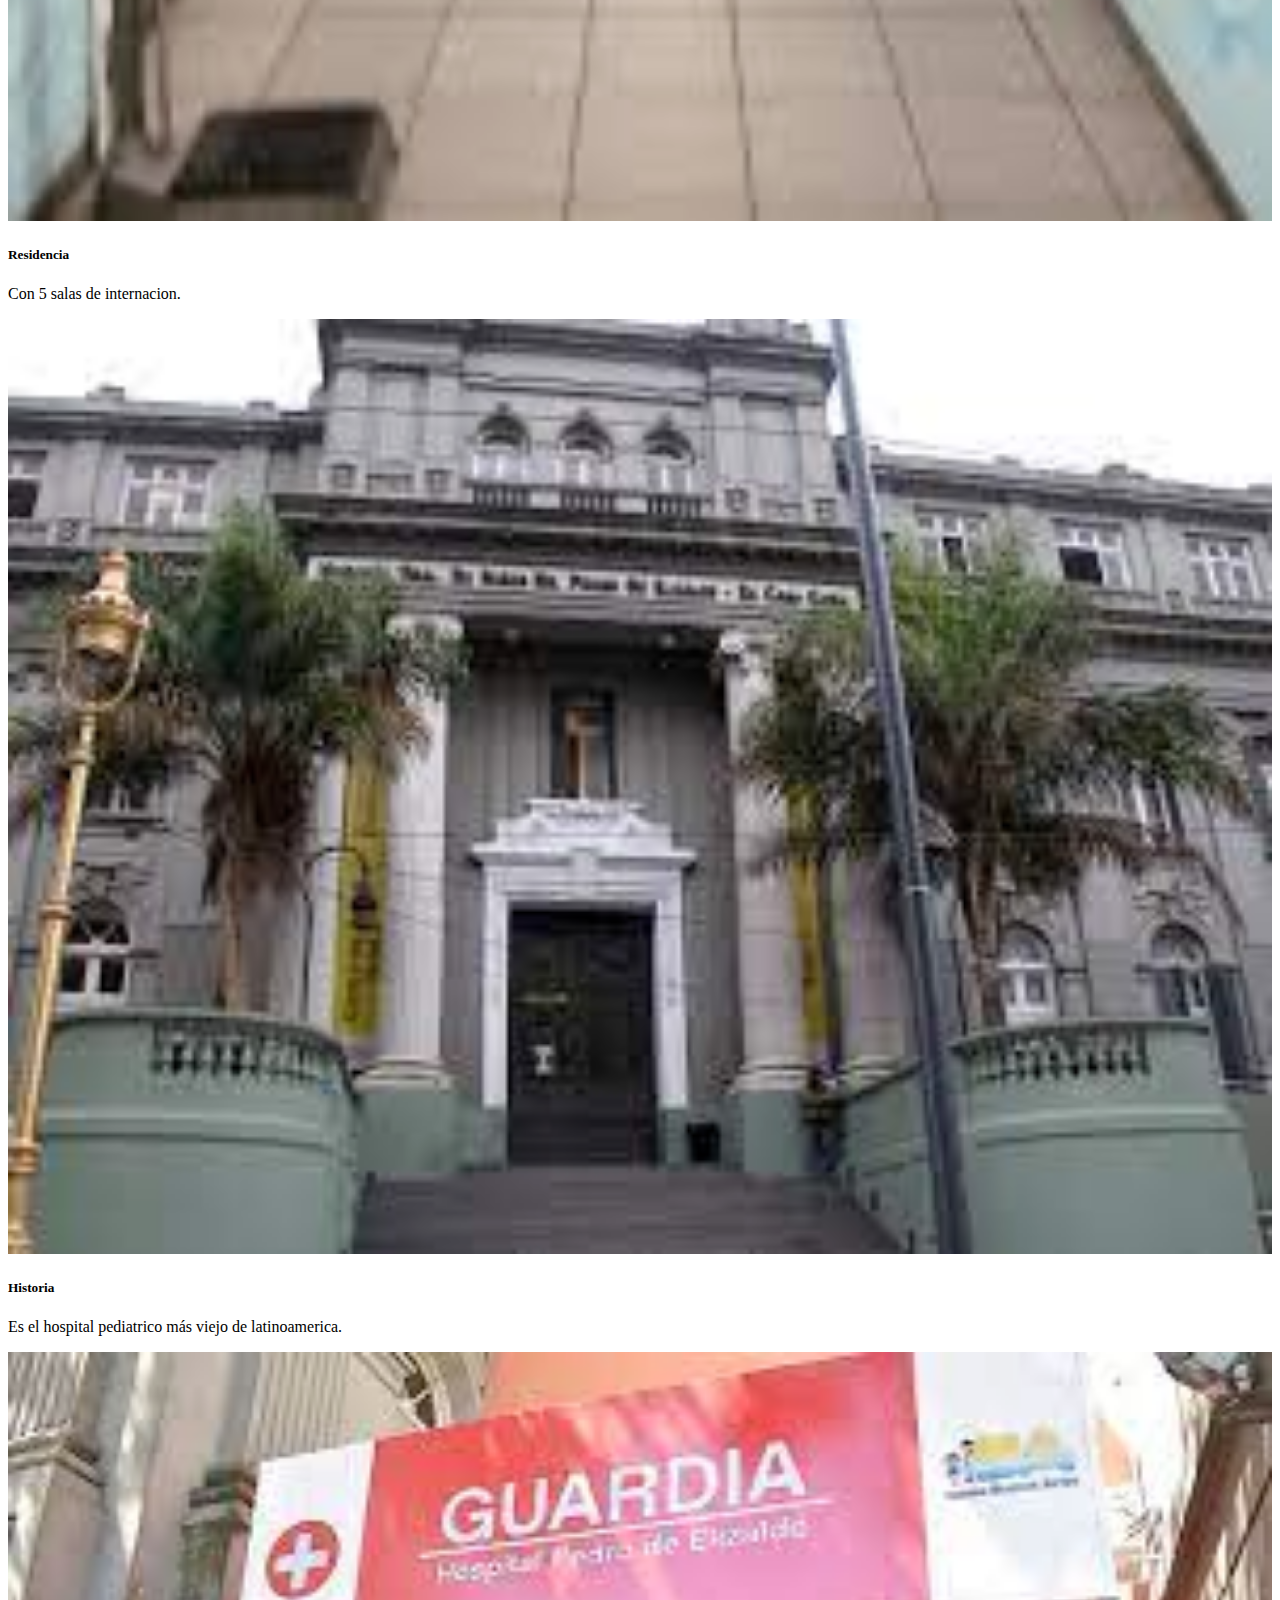
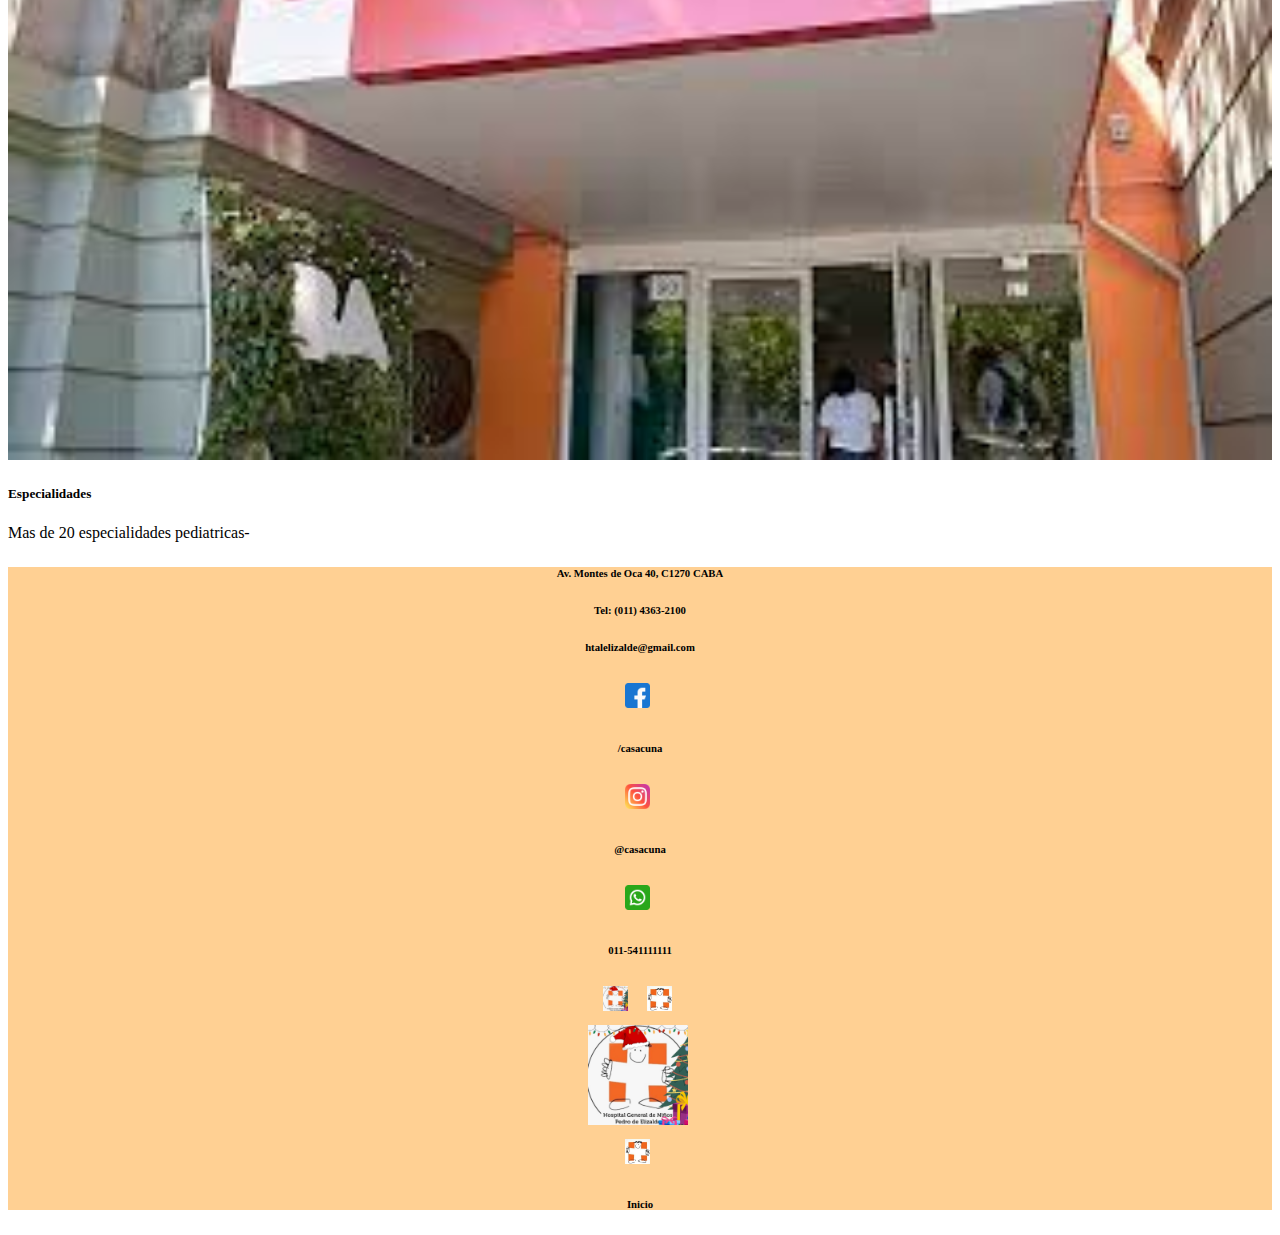
==== commit 994a1915: "subida" ====
--- a/index.html
+++ b/index.html
@@ -17,12 +17,12 @@
         </head>
         <body>
           <header>
-            <nav class="navbar navbar-expand-md bg-light py-0">
+            <nav class="navbar navbar-expand-md py-0">
               <div class="container-fluid">
                 <a class="navbar-brand" href="index.html">
                   <img src="./imagenes/logoPagina.png" alt="Niño Cruz" title="Logo" width="100">
                 </a>
-                <button class="navbar-toggler navbar-light me-3 collapsed" type="button" data-bs-toggle="collapse" data-bs-target="#navbarTogglerDemo01" aria-controls="navbarTogglerDemo01" aria-expanded="false" aria-label="Toggle navigation">
+                <button class="navbar-toggler me-3 collapsed" type="button" data-bs-toggle="collapse" data-bs-target="#navbarTogglerDemo01" aria-controls="navbarTogglerDemo01" aria-expanded="false" aria-label="Toggle navigation">
                   <span class="navbar-toggler-icon"></span>
                 </button>
                 <div class="navbar-collapse collapse" id="navbarTogglerDemo01">
@@ -32,14 +32,14 @@
                     </li>
                     <li class="nav-item dropdown px-2">
                       <a class="nav-link dropdown-toggle text-black text-uppercase" href="#" role="button" data-bs-toggle="dropdown" aria-expanded="false">Contenido</a>
-                      <ul class="dropdown-menu bg-light">
-                        <li><a class="dropdown-item text-black text-uppercase bg-light" href="./pages/historia.html">Historia</a></li>
-                        <li><a class="dropdown-item text-black text-uppercase bg-light" href="./pages/especialidades.html">Especialidades</a></li>
-                        <li><a class="dropdown-item text-black text-uppercase bg-light" href="./pages/residencias.html">Residencia</a></li>
+                      <ul class="dropdown-menu">
+                        <li><a class="dropdown-item text-black text-uppercase" href="./pages/historia.html">Historia</a></li>
+                        <li><a class="dropdown-item text-black text-uppercase" href="./pages/especialidades.html">Especialidades</a></li>
+                        <li><a class="dropdown-item text-black text-uppercase" href="./pages/residencias.html">Residencia</a></li>
                       </ul>
                     </li>
                     <li class="nav-item px-2">
-                      <a class="nav-link bg-light text-black text-uppercase" href="./pages/contacto.html">Contactanos</a>
+                      <a class="nav-link text-black text-uppercase" href="./pages/contacto.html">Contactanos</a>
                     </li>
                   </ul>
                 </div>
@@ -113,7 +113,44 @@
               </div>
             </section>
           </main>
-          <footer>
-            <div>Av. Montes de Oca 40, C1270 CABA  Tel: (011) 4363-2100</div>
-        </footer>
+          <footer class="conteiner">
+            <div class="row">
+              <div class="col-md-3 pl-md-5">
+                <h6>Av. Montes de Oca 40, C1270 CABA</h6> 
+                <h6>Tel: (011) 4363-2100</h6>
+                <h6>htalelizalde@gmail.com</h6>
+              </div>
+              <div class="col-md-3">
+                <a href="https://www.facebook.com/" class="d-md-flex justify-content-start">
+                  <img src="./imagenes/fbicon.png" alt="facebook" title="fb" class="redes">
+                  <h6 class="d-none d-md-block">/casacuna</h6>
+                </a>
+                <a href="https://www.instagram.com/" class="d-md-flex justify-content-start">
+                  <img src="./imagenes/igicon.png" alt="instagram" title="ig" class="redes">
+                  <h6 class="d-none d-md-block">@casacuna</h6>
+                </a>
+                <a href="https://www.whatsapp.com/" class="d-md-flex justify-content-start">
+                  <img src="./imagenes/waicon.png" alt="whatsapp" title="wa" class="redes">
+                  <h6 class="d-none d-md-block">011-541111111</h6>
+                </a>
+                <a href="https://www.instagram.com/cem6casacuna/" class="d-md-none d-md-flex justify-content-start">
+                  <img src="./imagenes/navidad.png" alt="Especial de navidad" title="navidad" class="redes">
+                </a>
+                <a href="#top" class="d-md-none d-md-flex justify-content-start">
+                  <img src="./imagenes/logoHead.png" alt="Niño cruz" title="nc" class="redes">
+                </a>
+              </div>
+              <div class="col-md-3 d-none d-md-block d-md-flex">
+                <a href="https://www.instagram.com/cem6casacuna/" alt="instagram de navidad" title="ig navidad">
+                  <img src="./imagenes/navidad.png" alt="Especial de navidad" title="navidad" class="navidad">
+                </a>
+              </div>
+              <div class="col-md-3 d-none d-md-block d-md-flex justify-content-start">
+                <a href="#top">
+                  <img src="./imagenes/logoHead.png" alt="Niño cruz" title="nc" class="redes">
+                  <h6>Inicio</h6>
+                </a>
+              </div>
+            </div>
+          </footer>
         </body>--- a/css/style.css
+++ b/css/style.css
@@ -1,5 +1,9 @@
 nav {
-  background-color: rgb(243, 233, 213);
+  background-color: rgb(250, 249, 249);
+}
+nav div ul li:hover {
+  background-color: rgba(233, 210, 210, 0.226);
+  border-radius: 10px;
 }
 
 h2 {
@@ -20,6 +24,32 @@
   background-color: rgba(255, 145, 0, 0.425);
   text-align: center;
   margin-top: auto;
+}
+footer div div a {
+  text-decoration: none;
+  color: black;
+}
+
+.redes {
+  width: 25px;
+  height: 25px;
+  margin: 5px 10px 5px 5px;
+  transition: 1s ease;
+}
+.redes:hover {
+  border-radius: 50%;
+  transition: 1s ease;
+}
+
+.navidad {
+  width: 100px;
+  height: 100px;
+  margin: 5px 10px 5px 5px;
+  transition: 1s ease;
+}
+.navidad:hover {
+  border-radius: 50%;
+  transition: 1s ease;
 }
 
 #tabla {
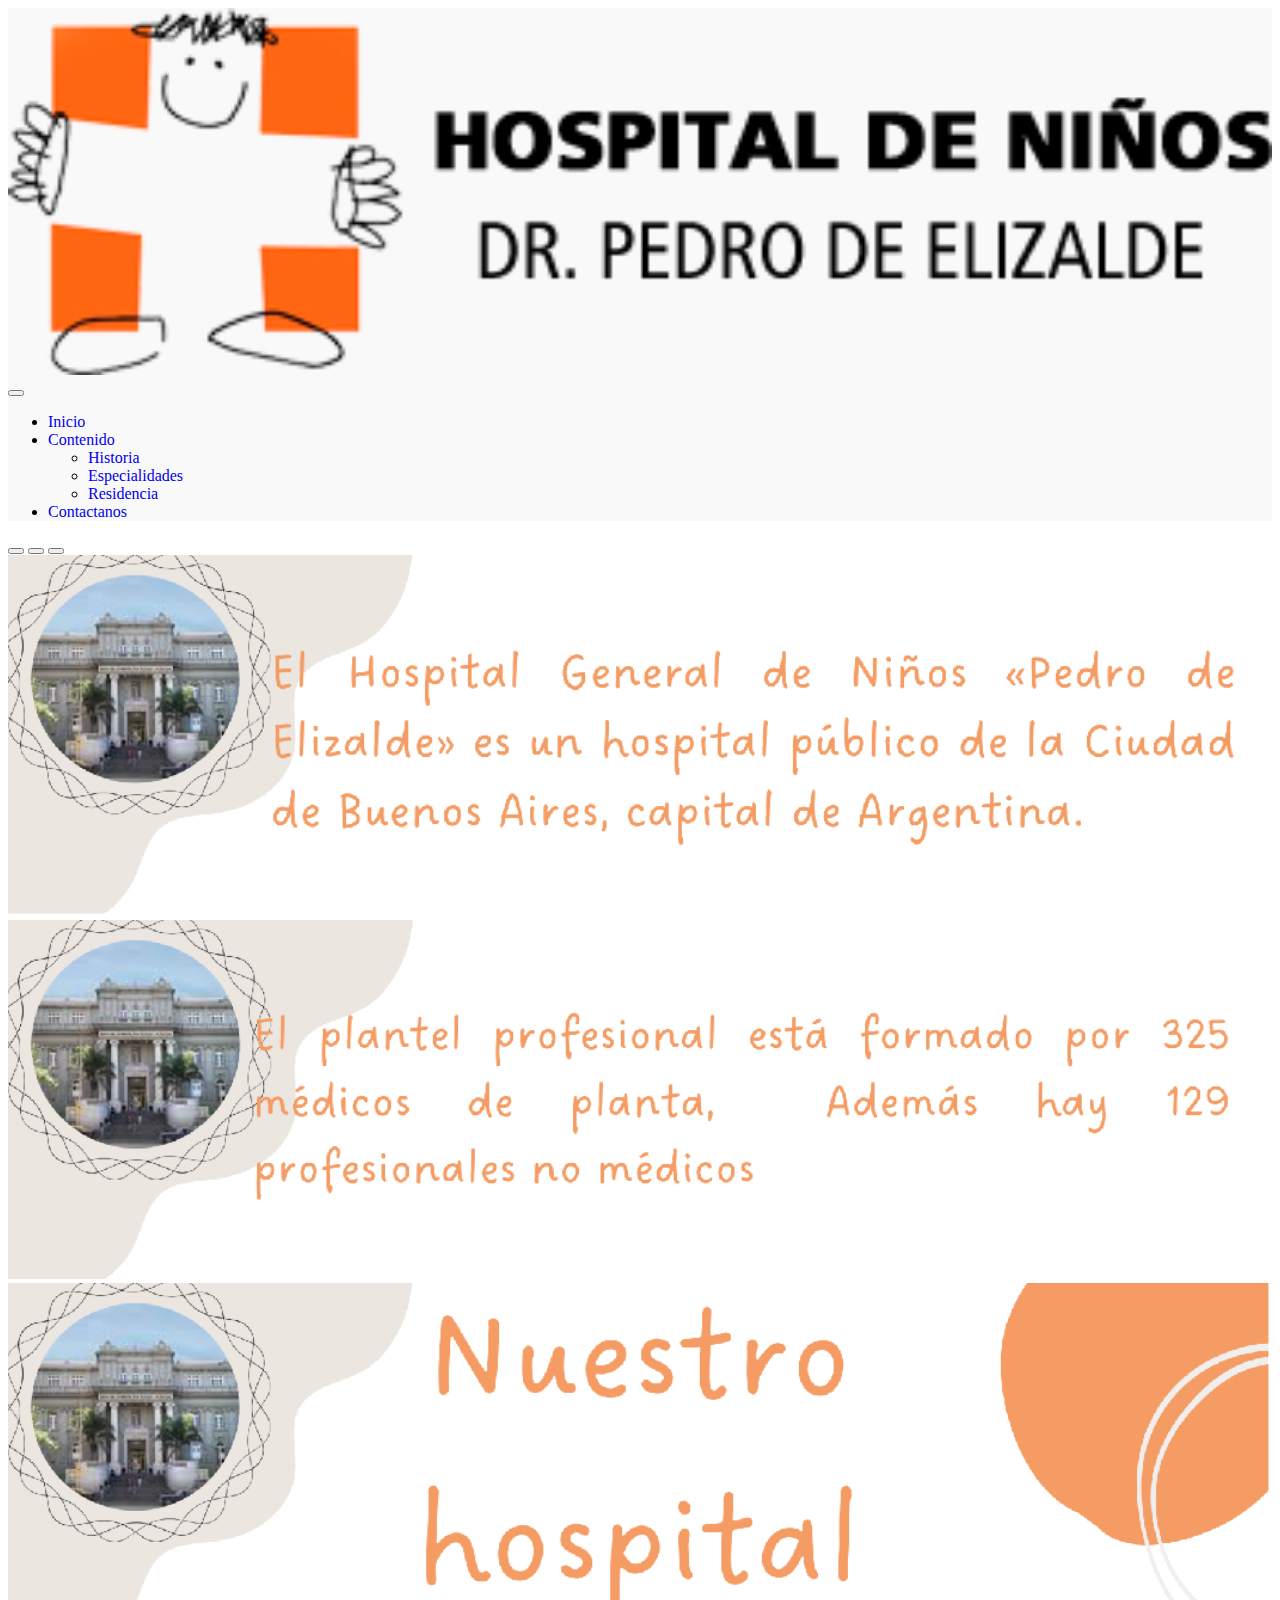
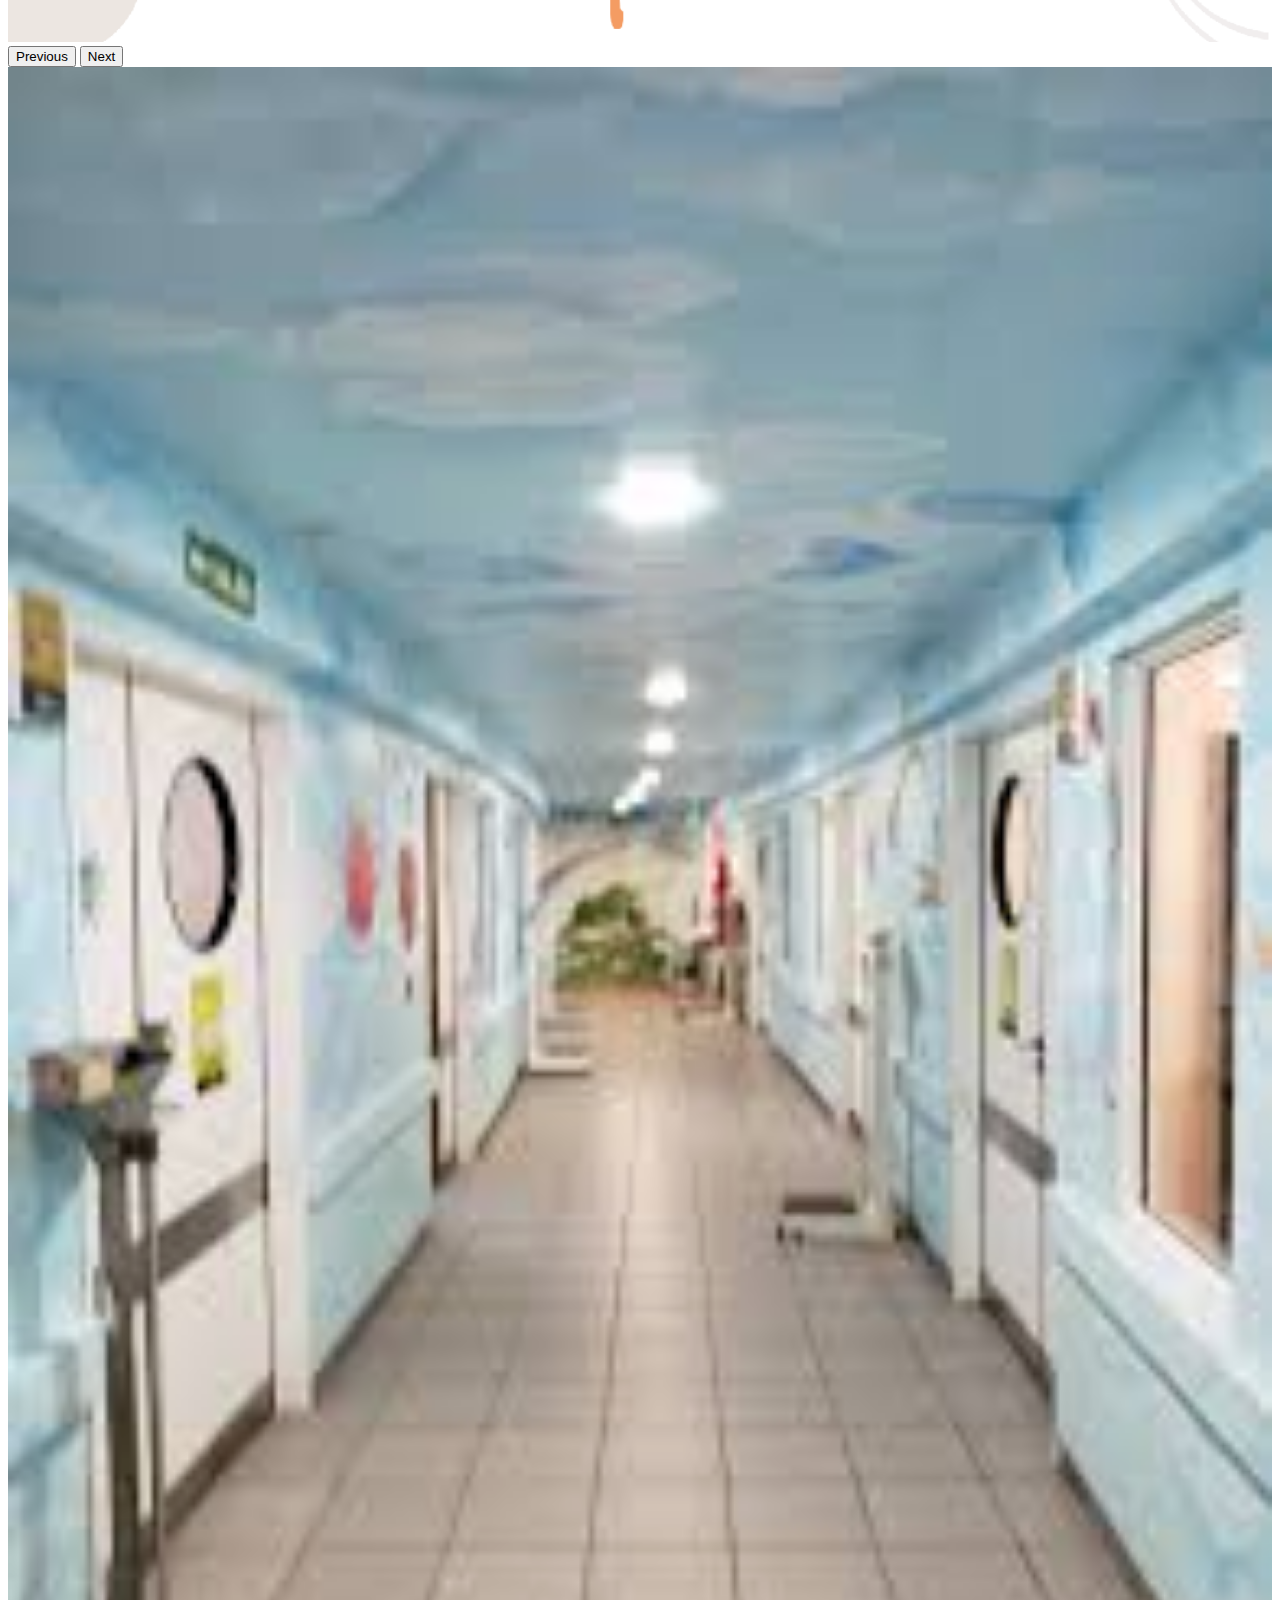
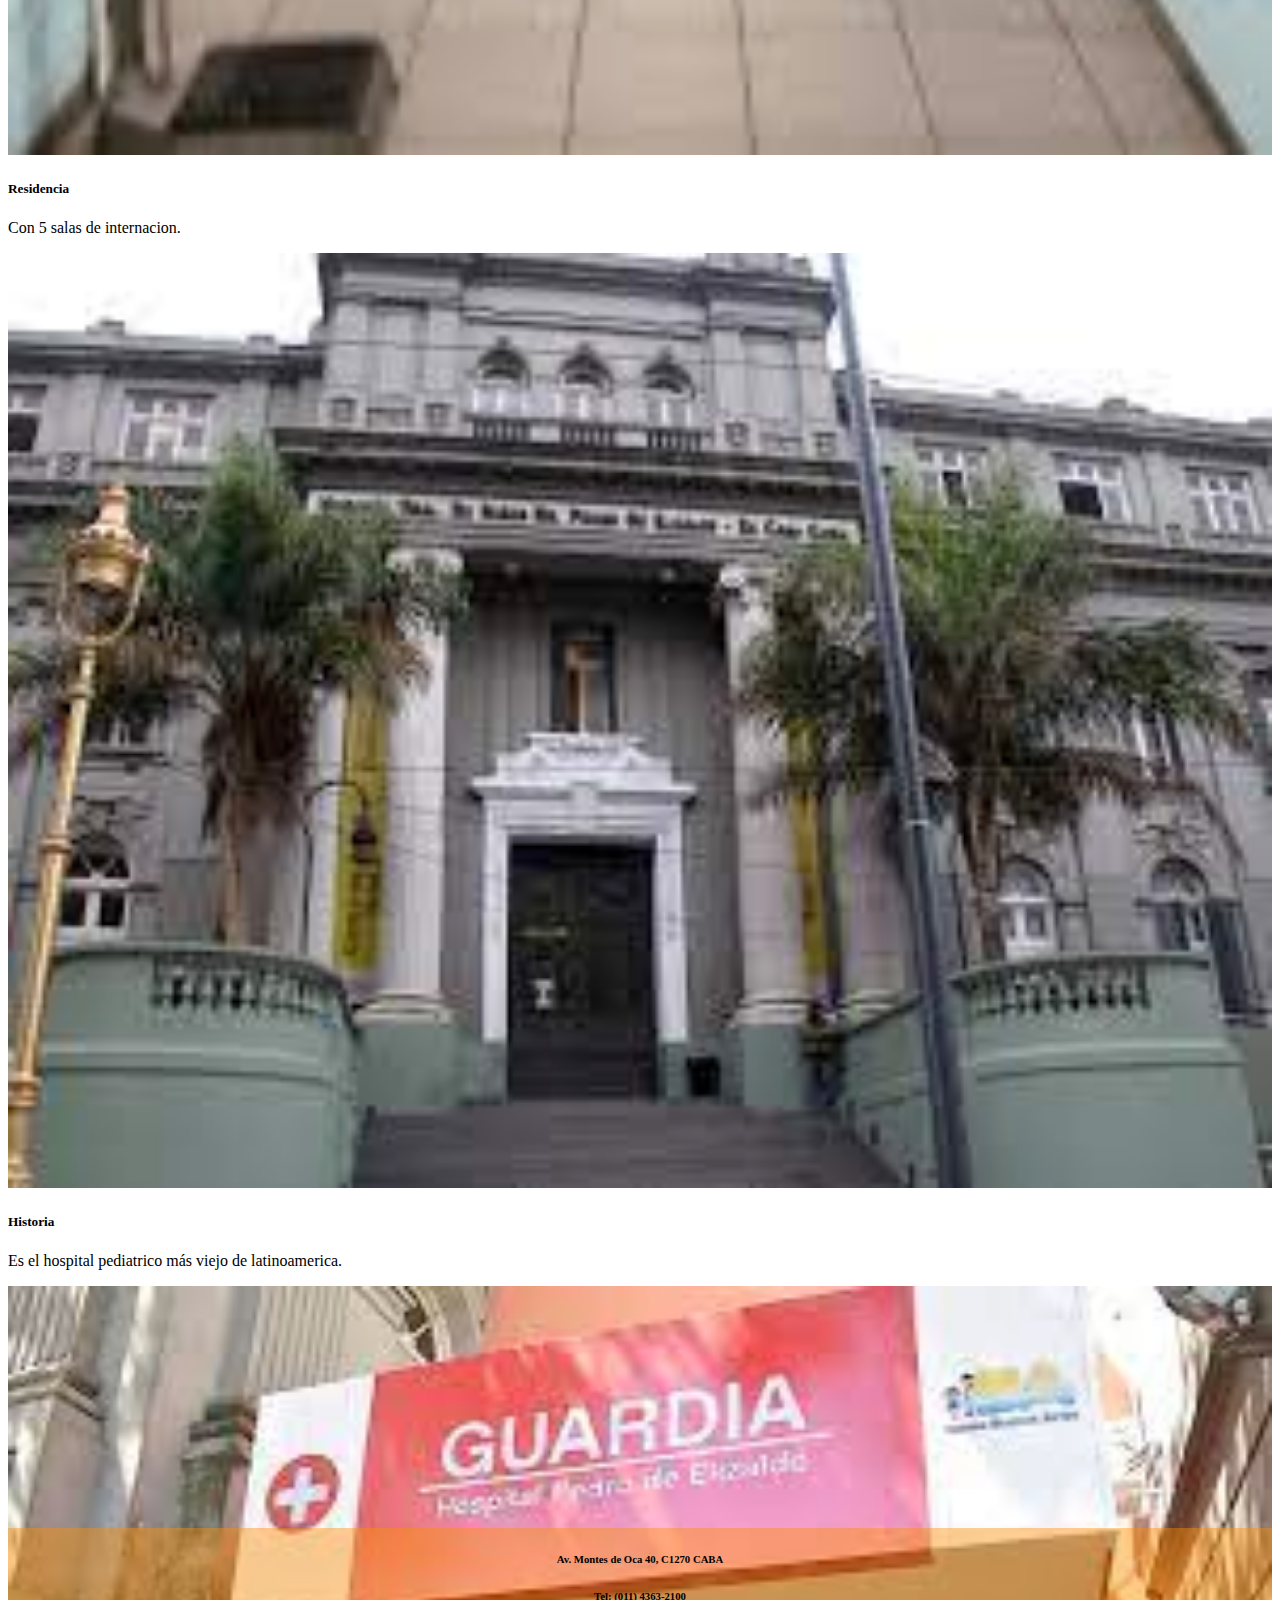
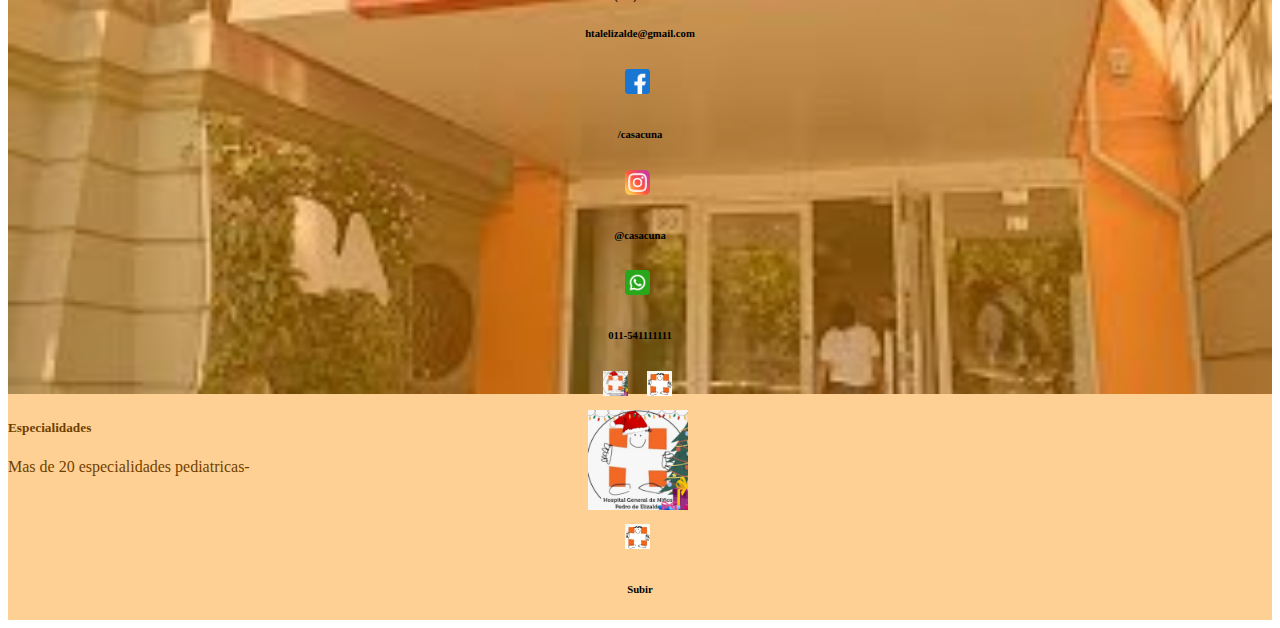
==== commit 04d208a3: "definitivo" ====
--- a/index.html
+++ b/index.html
@@ -56,13 +56,13 @@
                 </div>
                 <div class="carousel-inner">
                   <div class="carousel-item">
-                    <img src="./imagenes/pag1.png" class="d-block vw-100" alt="Nuestro Hospital" title="pag1">
+                    <img src="./imagenes/pag2.png" class="d-block vw-100" alt="El HGNPE es un Htal pediatrico de CABA" title="pag2">
                   </div>
                   <div class="carousel-item">
-                    <img src="./imagenes/pag2.png" class="d-block vw-100" alt="El HGNPE es un Htal pediatrico de CABA" title="pag2">
+                    <img src="./imagenes/pag3.png" class="d-block vw-100" alt="Cuenta con mas de 500 profecionales en el area de salud." title="pag3">
                   </div>
                   <div class="carousel-item active">
-                    <img src="./imagenes/pag3.png" class="d-block vw-100" alt="Cuenta con mas de 500 profecionales en el area de salud." title="pag3">
+                    <img src="./imagenes/pag1.png" class="d-block vw-100" alt="Nuestro Hospital" title="pag1">
                   </div>
                 </div>
                 <button class="carousel-control-prev" type="button" data-bs-target="#carouselExampleIndicators" data-bs-slide="prev">
@@ -148,9 +148,10 @@
               <div class="col-md-3 d-none d-md-block d-md-flex justify-content-start">
                 <a href="#top">
                   <img src="./imagenes/logoHead.png" alt="Niño cruz" title="nc" class="redes">
-                  <h6>Inicio</h6>
+                  <h6>Subir</h6>
                 </a>
               </div>
             </div>
           </footer>
-        </body>+        </body>
+    </html>--- a/css/style.css
+++ b/css/style.css
@@ -24,6 +24,9 @@
   background-color: rgba(255, 145, 0, 0.425);
   text-align: center;
   margin-top: auto;
+  position: absolute;
+  bottom: 0;
+  width: 100%;
 }
 footer div div a {
   text-decoration: none;
@@ -50,6 +53,12 @@
 .navidad:hover {
   border-radius: 50%;
   transition: 1s ease;
+}
+
+body {
+  min-height: 100vh;
+  position: relative;
+  padding-bottom: 8em;
 }
 
 #tabla {
